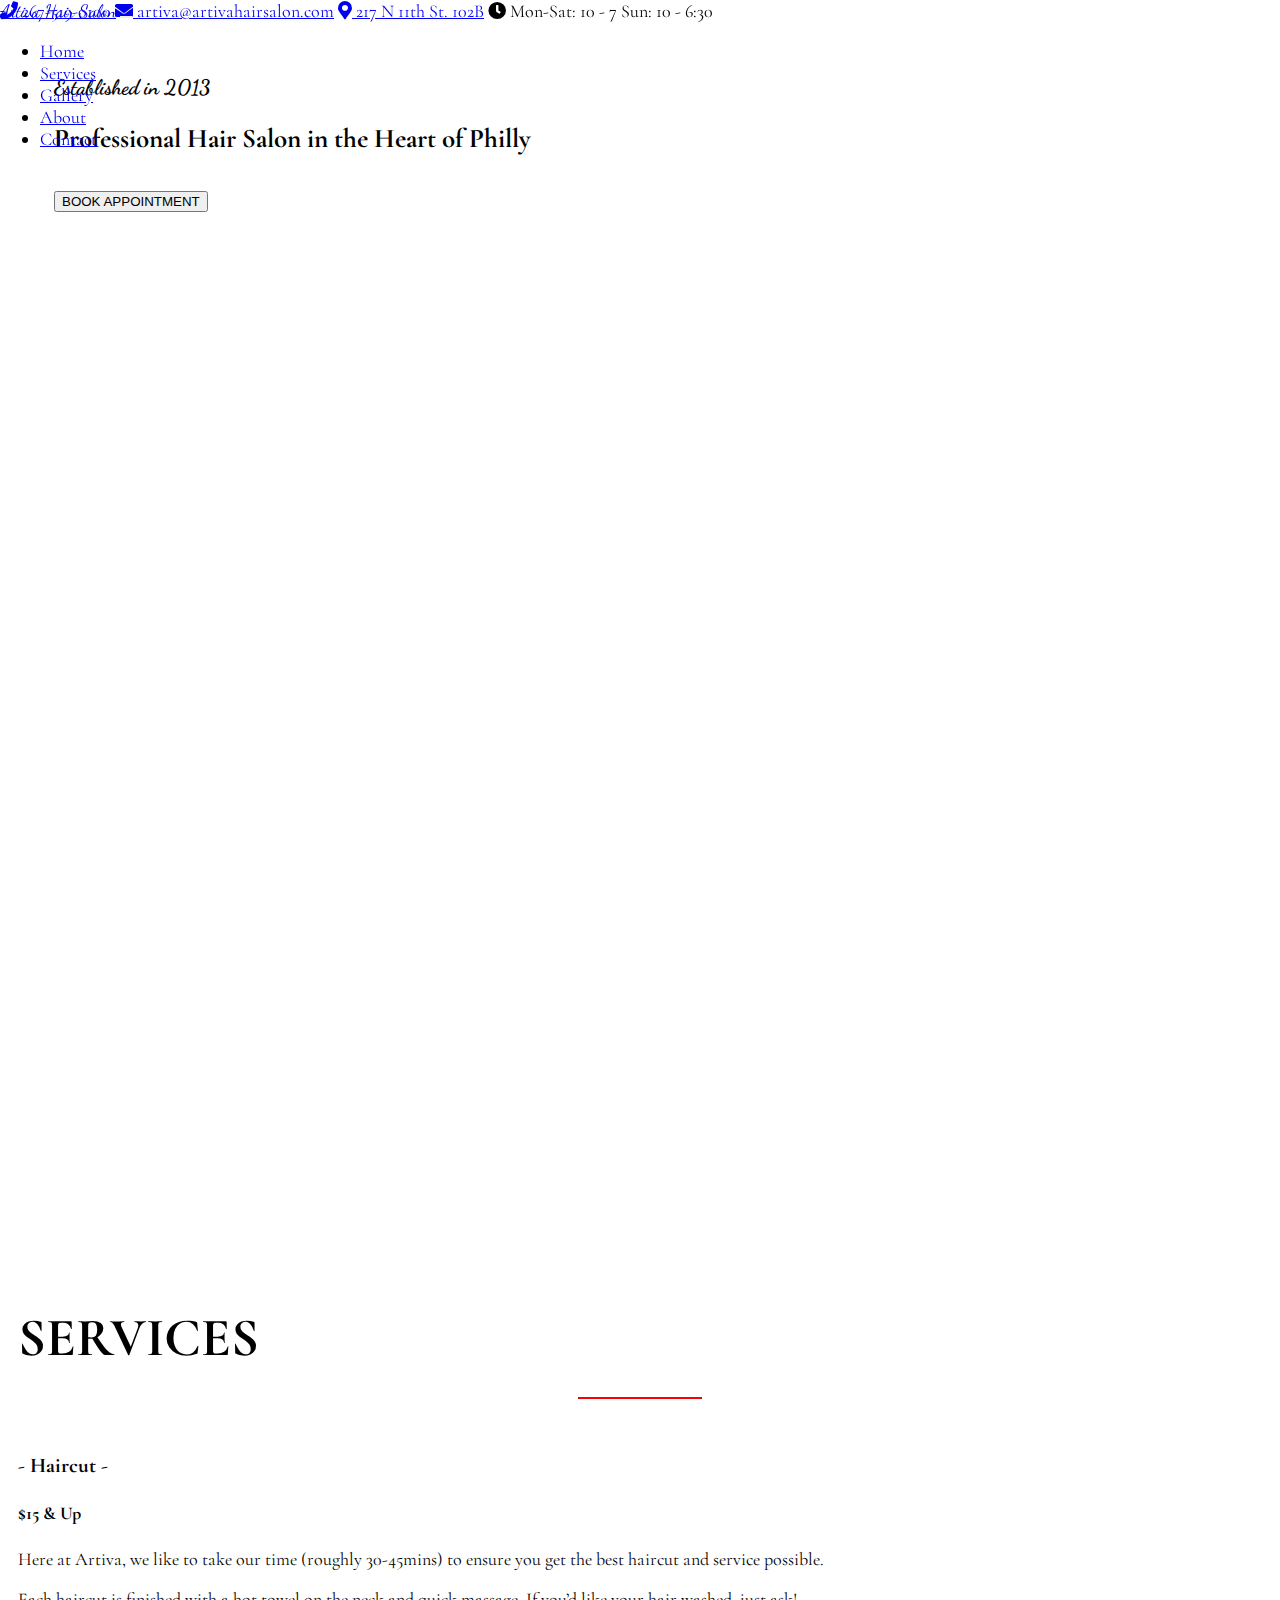
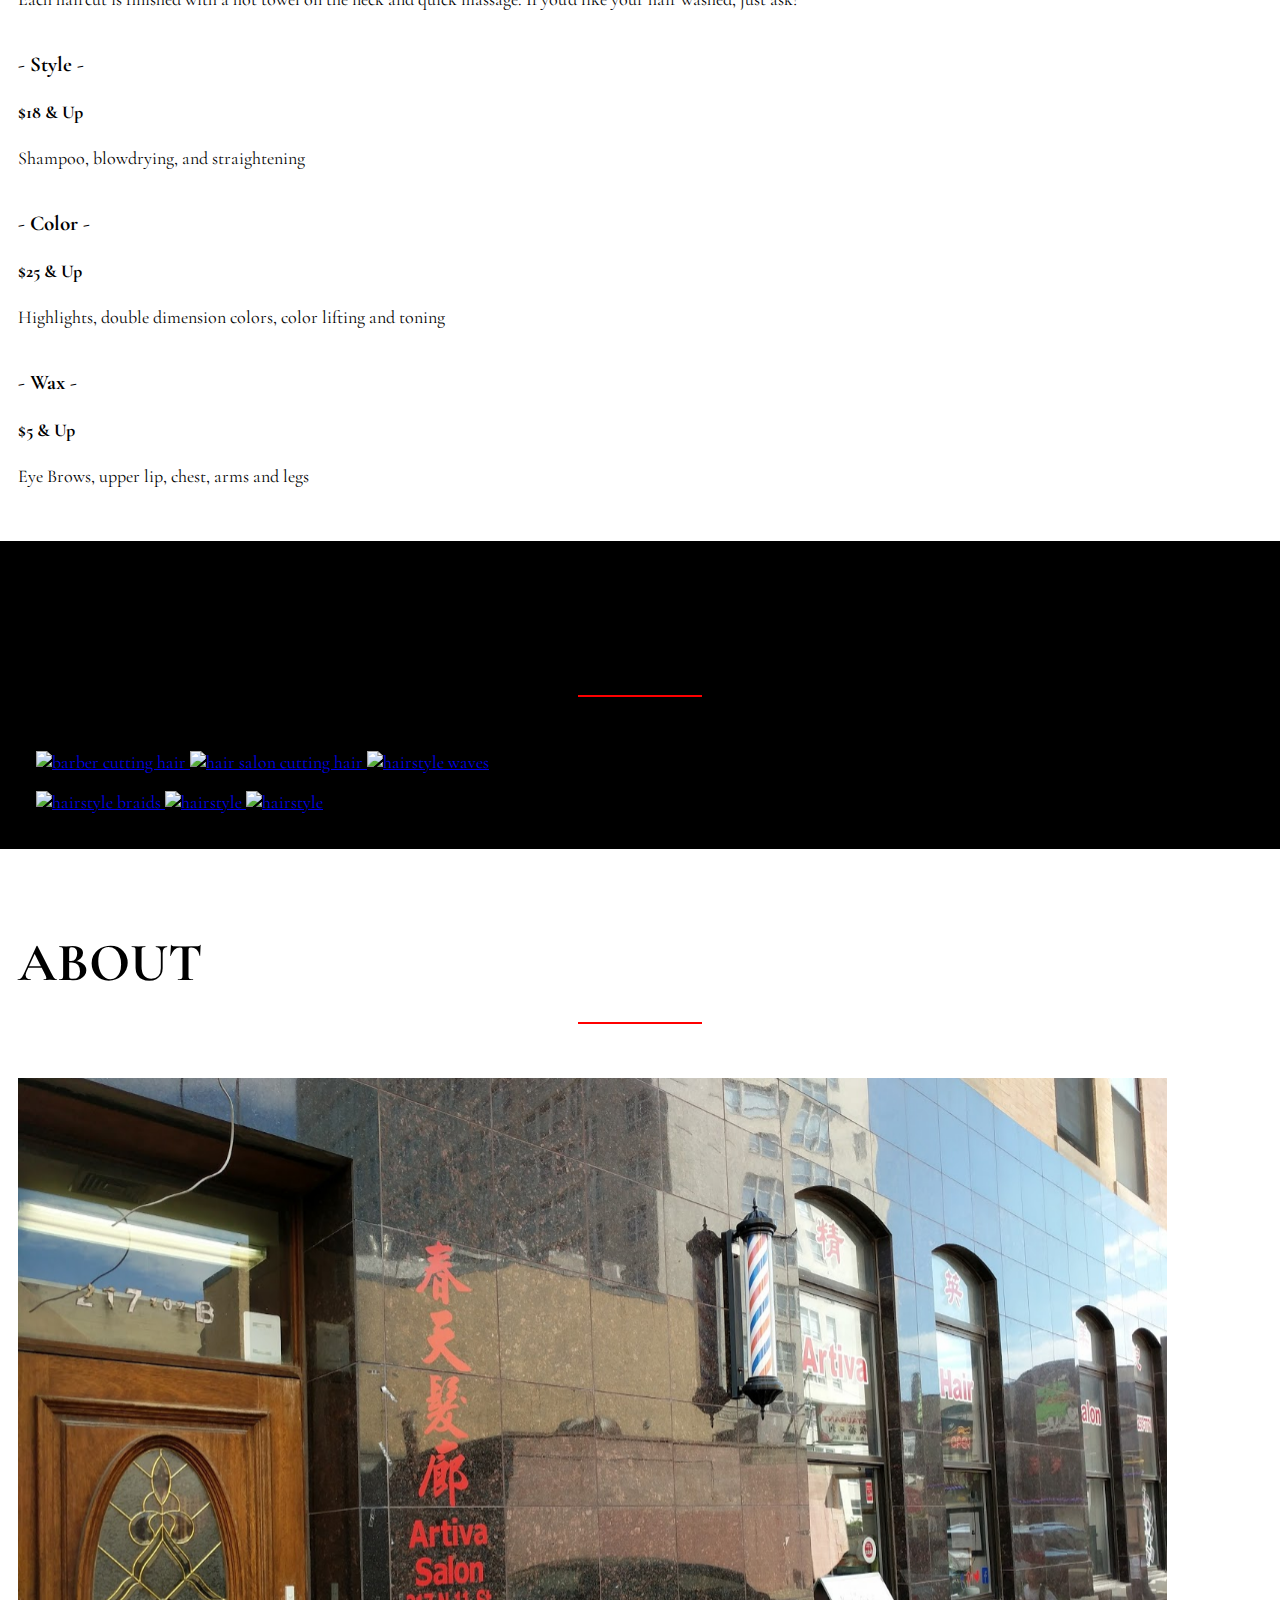
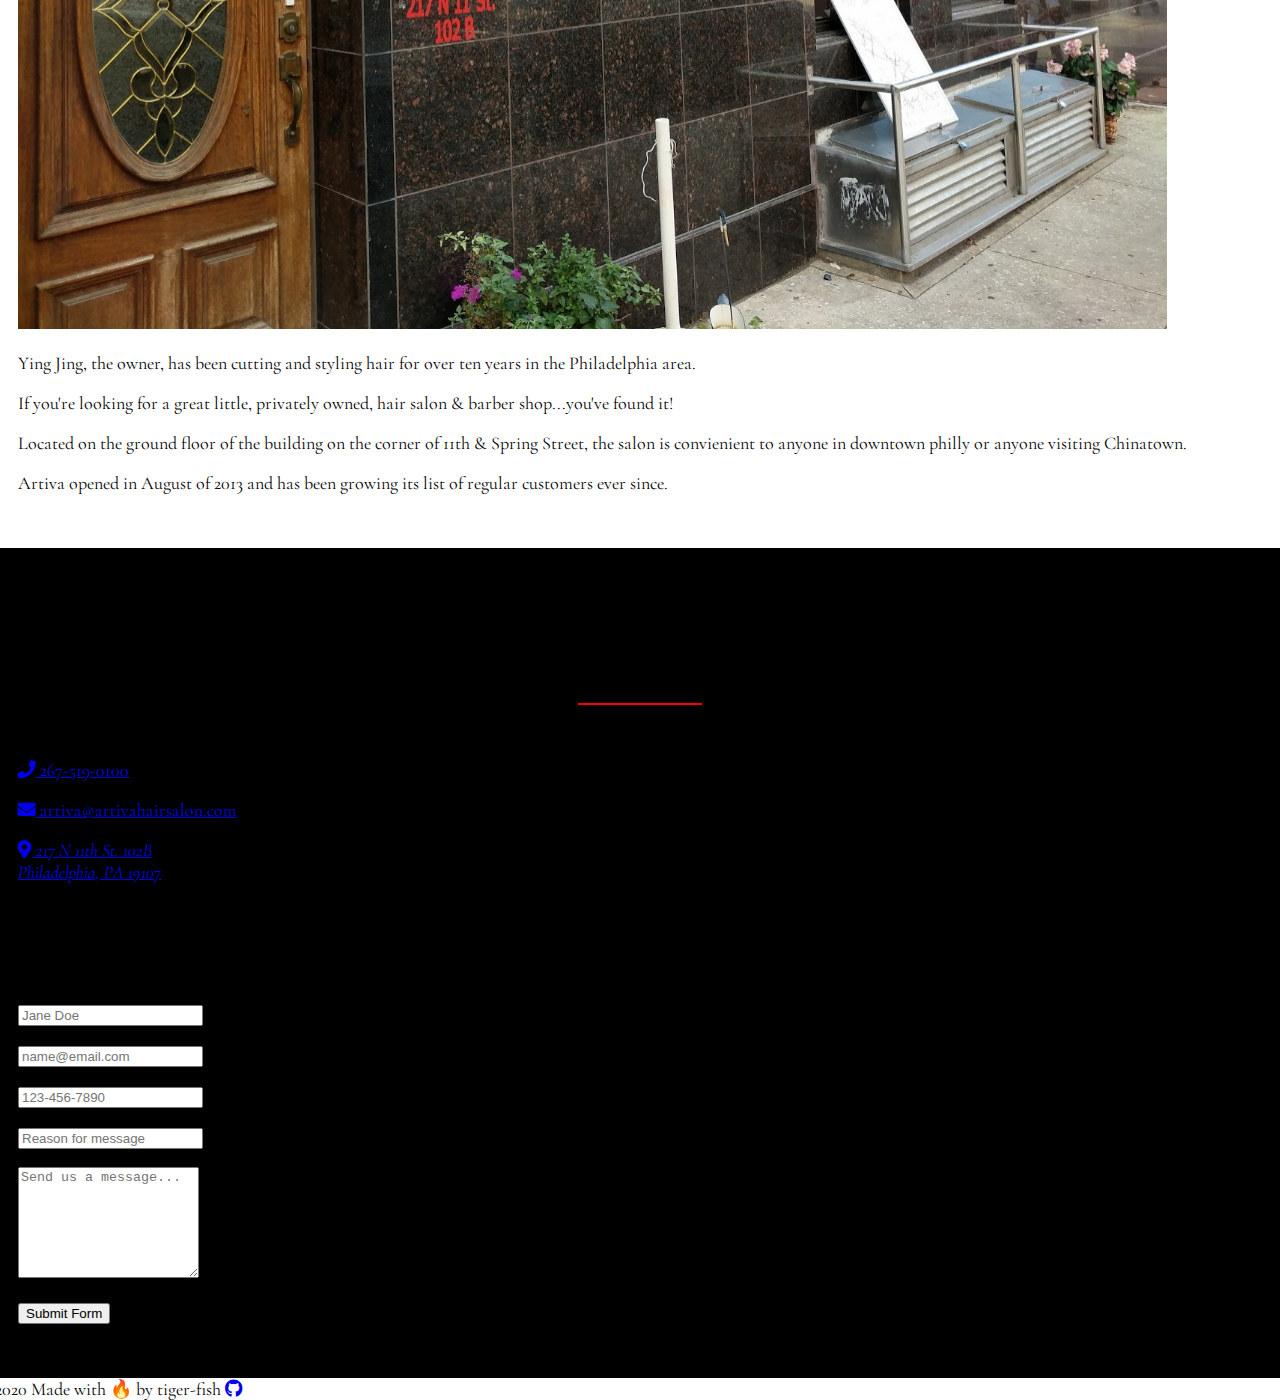
==== index.html @ 92d91a2a "hide nav info in mobile mode" ====
<!-- * Attributions: Icons from Font-Awesome and Framework from Bootstrap -->
<!DOCTYPE html>
<html lang="en">

<head>
  <meta charset="UTF-8">
  <meta name="viewport" content="width=device-width, initial-scale=1.0">
  <title>Artiva Hair Salon</title>
  <link rel="preconnect" href="https://fonts.gstatic.com">
  <link rel="stylesheet" href="css/bootstrap.min.css">
  <link rel="stylesheet" href="css/style.css">

  <link rel="stylesheet" href="https://cdnjs.cloudflare.com/ajax/libs/font-awesome/5.15.1/css/all.min.css" />

  <link rel="stylesheet" href="https://cdnjs.cloudflare.com/ajax/libs/ekko-lightbox/5.3.0/ekko-lightbox.css" />

  <link href="https://fonts.googleapis.com/css2?family=Dancing+Script:wght@700&display=swap" rel="stylesheet">

  <link href="https://fonts.googleapis.com/css2?family=Cormorant+Garamond:wght@500&display=swap" rel="stylesheet">
</head>


<body data-spy="scroll">
  <header class="sticky-top">
    <!-- header: email, phone, address -->
    <nav class="nav justify-content-center bg-danger" id="nav-info">
      <a class="nav-link text-white" href="tel:267-519-0100" target="_blank"><i class="fas fa-phone"></i>
        267-519-0100</a>
      <a class="nav-link text-white" href="mailto:artiva@artivahairsalon.com" target="_blank"><i
          class="fas fa-envelope"></i>
        artiva@artivahairsalon.com</a>
      <a class="nav-link text-white"
        href="https://www.google.com/maps/place/Artiva+Hair+Salon/@39.956091,-75.1592897,17z/data=!3m1!4b1!4m5!3m4!1s0x89c6c62afeccf079:0x582016cff3d1676b!8m2!3d39.956091!4d-75.157101"
        target="_blank"><i class="fas fa-map-marker-alt"></i>
        217 N 11th St. 102B</a>
      <span class="nav-link text-white"><i class="fas fa-clock"></i>
        Mon-Sat: 10 - 7 Sun: 10 - 6:30</span>
    </nav>
    <!-- navbar menu -->
    <nav class="navbar smart-scroll navbar-expand-lg navbar-dark bg-dark ">
      <a class="navbar-brand" href="index.html">Artiva Hair Salon</a>
      <button class="navbar-toggler" type="button" data-toggle="collapse" data-target="#navbarNav"
        aria-controls="navbarNav" aria-expanded="false" aria-label="Toggle navigation">
        <span class="navbar-toggler-icon"></span>
      </button>
      <div class="collapse navbar-collapse" id="navbarNav">
        <ul class="navbar-nav">
          <li class="nav-item">
            <a class="nav-link" href="#hero">Home</a>
          </li>
          <li class="nav-item">
            <a class="nav-link" href="#services">Services</a>
          </li>
          <li class="nav-item">
            <a class="nav-link" href="#gallery">Gallery</a>
          </li>
          <li class="nav-item">
            <a class="nav-link" href="#about">About</a>
          </li>
          <li class="nav-item">
            <a class="nav-link" href="#contact">Contact</a>
          </li>
        </ul>
      </div>
    </nav>
  </header>
  <main>
    <section class="hero jumbotron jumbotron-fluid bg-white" id="hero">
      <div class="container text-center">
        <h3 class="text-danger">
          Established in 2013
        </h3>
        <h2 class="display-4">
          Professional Hair Salon in the Heart of Philly
        </h2>
        <a href="#contact"><button type="button" class="btn btn-danger btn-lg">BOOK APPOINTMENT</button></a>
      </div>
    </section>

    <section class="bg-section" id="services">
      <div class="container-fluid text-center">
        <h2 class="container">
          <strong>Services</strong>
        </h2>
      </div>
      <div class="container-fluid text-center">
        <h3 class="container">
          - Haircut -
        </h3>
        <h4 class="text-danger">$15 & Up</h4>
        <p>Here at Artiva, we like to take our time (roughly 30-45mins) to ensure you get the best haircut and service
          possible.<p>

            <p>Each haircut is finished with a hot towel on the neck and quick massage. If you’d like your hair washed,
              just ask!</p>
            <h3 class="container">
              - Style -
            </h3>
            <h4 class="text-danger">$18 & Up</h4>
            <p>Shampoo, blowdrying, and straightening</p>
            <h3 class="container">
              - Color -
            </h3>
            <h4 class="text-danger">$25 & Up</h4>
            <p>Highlights, double dimension colors, color lifting and toning</p>
            <h3 class="container">
              - Wax -
            </h3>
            <h4 class="text-danger">$5 & Up</h4>
            <p>Eye Brows, upper lip, chest, arms and legs</p>

      </div>

    </section>

    <section class="bg-section text-white" id="gallery">
      <div class="container-fluid text-center">
        <h2 class="container">
          <strong>Gallery</strong>
        </h2>
      </div>
      <div class="container">
        <div class="row">
          <a href="img/hair-1.jpg" data-toggle="lightbox" data-gallery="gallery" class="col-md-4">
            <img src="img/hair-1.jpg" class="img-fluid rounded" alt="barber cutting hair">
          </a>
          <a href="img/hair-2.jpg" data-toggle="lightbox" data-gallery="gallery" class="col-md-4">
            <img src="img/hair-2.jpg" class="img-fluid rounded" alt="hair salon cutting hair">
          </a>
          <a href="img/hair-3.jpg" data-toggle="lightbox" data-gallery="gallery" class="col-md-4">
            <img src="img/hair-3.jpg" class="img-fluid rounded" alt="hairstyle waves">
          </a>
        </div>
        <div class="row">
          <a href="img/hair-4.jpg" data-toggle="lightbox" data-gallery="gallery" class="col-md-4">
            <img src="img/hair-4.jpg" class="img-fluid rounded" alt="hairstyle braids">
          </a>
          <a href="img/hair-5.jpg" data-toggle="lightbox" data-gallery="gallery" class="col-md-4">
            <img src="img/hair-5.jpg" class="img-fluid rounded" alt="hairstyle">
          </a>
          <a href="img/hair-6.jpg" data-toggle="lightbox" data-gallery="gallery" class="col-md-4">
            <img src="img/hair-6.jpg" class="img-fluid rounded" alt="hairstyle">
          </a>
        </div>
      </div>
    </section>

    <section class="bg-section" id="about">
      <div class="container-fluid text-center">
        <h2 class="container">
          <strong>About</strong>
        </h2>
      </div>
      <div class="container">
        <div class="row">
          <div class="col-md-6">
            <img src="img/artiva-outside.png" class="img-fluid rounded" alt="Artiva exterior">
          </div>
          <div class="col-md-6">
            <p>Ying Jing, the owner, has been cutting and styling hair for over ten years in the Philadelphia area.</p>
            <p>If you're looking for a great little, privately owned, hair salon & barber shop...you've found it!</p>

            <p> Located on the ground floor of the building on the corner of 11th & Spring Street, the salon is
              convienient
              to
              anyone in downtown philly or anyone visiting Chinatown.</p>
            <p>Artiva opened in August of 2013 and has been
              growing
              its list of regular customers ever since.</p>
          </div>
        </div>
      </div>
    </section>

    <section class="bg-section text-white" id="contact">
      <div class="container-fluid text-center">
        <h2 class="container">
          <strong>Contact</strong>
        </h2>
      </div>
      <div class="container">
        <div class="row">
          <div class="col-md-6 text-center">
            <p><a class="text-white" href="tel:267-519-0100" target="_blank"><i class="fas fa-phone"></i>
                267-519-0100</a></p>
            <p><a class="text-white" href="mailto:artiva@artivahairsalon.com" target="_blank"><i
                  class="fas fa-envelope"></i>
                artiva@artivahairsalon.com</a></p>
            <address><a class="text-white"
                href="https://www.google.com/maps/place/Artiva+Hair+Salon/@39.956091,-75.1592897,17z/data=!3m1!4b1!4m5!3m4!1s0x89c6c62afeccf079:0x582016cff3d1676b!8m2!3d39.956091!4d-75.157101"
                target="_blank"><i class="fas fa-map-marker-alt"></i>
                217 N 11th St. 102B <br>
                Philadelphia, PA 19107
              </a>
            </address>
            <p class="text-white"><i class="fas fa-clock"></i>
              Monday - Saturday: 10 - 7 <br>
              Sunday: 10 - 6:30</p>
            <p>Walk-ins are welcomed, or you can also call for appointment</p>
          </div>
          <div class="col-md-6">
            <div class="form-area">
              <form role="form">
                <div class="form-group">
                  <input class="form-control" id="name" type="text" name="name" placeholder="Jane Doe" required="" />
                </div>
                <div class="form-group">
                  <input class="form-control" id="email" type="text" name="email" placeholder="name@email.com"
                    required="" />
                </div>
                <div class="form-group">
                  <input class="form-control" id="mobile" type="text" name="mobile" placeholder="123-456-7890"
                    required="" />
                </div>
                <div class="form-group">
                  <input class="form-control" id="subject" type="text" name="subject" placeholder="Reason for message"
                    required="" />
                </div>
                <div class="form-group">
                  <textarea class="form-control" id="message" type="textarea" placeholder="Send us a message..."
                    rows="7"></textarea>
                </div>
                <button class="btn btn-danger col-12" id="submit" type="button" name="submit">Submit Form</button>
              </form>
            </div>
          </div>

        </div>
      </div>
      </div>
    </section>
  </main>
  <footer class="bg-danger text-white text-center">
    <p>@2020 Made with 🔥 by tiger-fish <a href="https://github.com/tiger-fish" target="_blank" class="text-white"><i
          class="fab fa-github"></i></a></a>
    </p>
  </footer>

  <!-- script -->
  <script src="js/jquery.min.js"></script>
  <script src="js/bootstrap.bundle.min.js"></script>
  <script src="https://cdnjs.cloudflare.com/ajax/libs/ekko-lightbox/5.3.0/ekko-lightbox.js"></script>
  <script src="js/gallery.js"></script>
  <script src="js/main.js"></script>
</body>

</html>
---- css/style.css ----
html {
  scroll-behavior: smooth;
}

body {
  padding: 0;
  margin: 0;
  font-family: 'Cormorant Garamond',
    serif;
  font-size: 18px;
}

div {
  margin-bottom: 1em;
}

/* navigation */
#nav-info {
  visibility: hidden;
  position: absolute;
}

.navbar-collapse {
  justify-content: flex-end;
}

.navbar-brand {
  font-family: 'Dancing Script',
    cursive;
  ;
}

.navbar-toggler {
  border: 0;
  outline: 0;
}

.smart-scroll {
  position: fixed;
  top: 0;
  right: 0;
  left: 0;
  z-index: 100;
}

.scrolled-down {
  transform: translateY(-100%);
  transition: all 0.3s ease-in-out;
}

.scrolled-up {
  transform: translateY(0%);
  transition: all 0.3s ease-in-out;
}

/* hero */
.hero {
  background-image: url("../img/artiva-hero.png");
  background-position: center;
  background-repeat: no-repeat;
  background-size: cover;
  max-height: 100vh;
  margin-bottom: -2em;
}

.hero h3 {
  font-family: 'Dancing Script',
    cursive;
  ;
}

.hero a button {
  margin-top: 1em;
}

.hero h3 {
  font-family: 'Dancing Script',
    cursive;
  ;
}

.hero a button {
  margin-top: 1em;
}

.hero div {
  padding: 3em;
}

/* sections */
.bg-section {
  padding: 1em;
  margin: 1em 0em;
}

.bg-section h2 {
  font-size: 3em;
  text-transform: uppercase;
}

.bg-section h2:after {
  content: "";
  display: block;
  margin: 0 auto;
  width: 10%;
  padding-top: .5em;
  margin-bottom: 1em;
  border-bottom: 2px solid red;
}

/* services */
#services h3 {
  margin-top: 2em;
}

/* gallery */
#gallery {
  background-color: #000000;
}

#gallery .row {
  margin: 1em;
}

#gallery a {
  margin: .5em 0em;
}

/* contact */
#contact {
  background-color: #000000;
  padding-bottom: 2em;
}

/* footer */
footer {
  margin: -1em;
}

@media (min-width: 800px) {
  #nav-info {
    position: fixed;
    top: 0;
    right: 0;
    left: 0;
    visibility: visible;
  }

  .hero {
    min-height: 140vh;
  }

  .nav-item:hover {
    transform: translateY(-2px);
    transition: all 0.3s ease-in-out;
    color: #ffffff;
  }

  #gallery a {
    margin: 0em;
  }
}
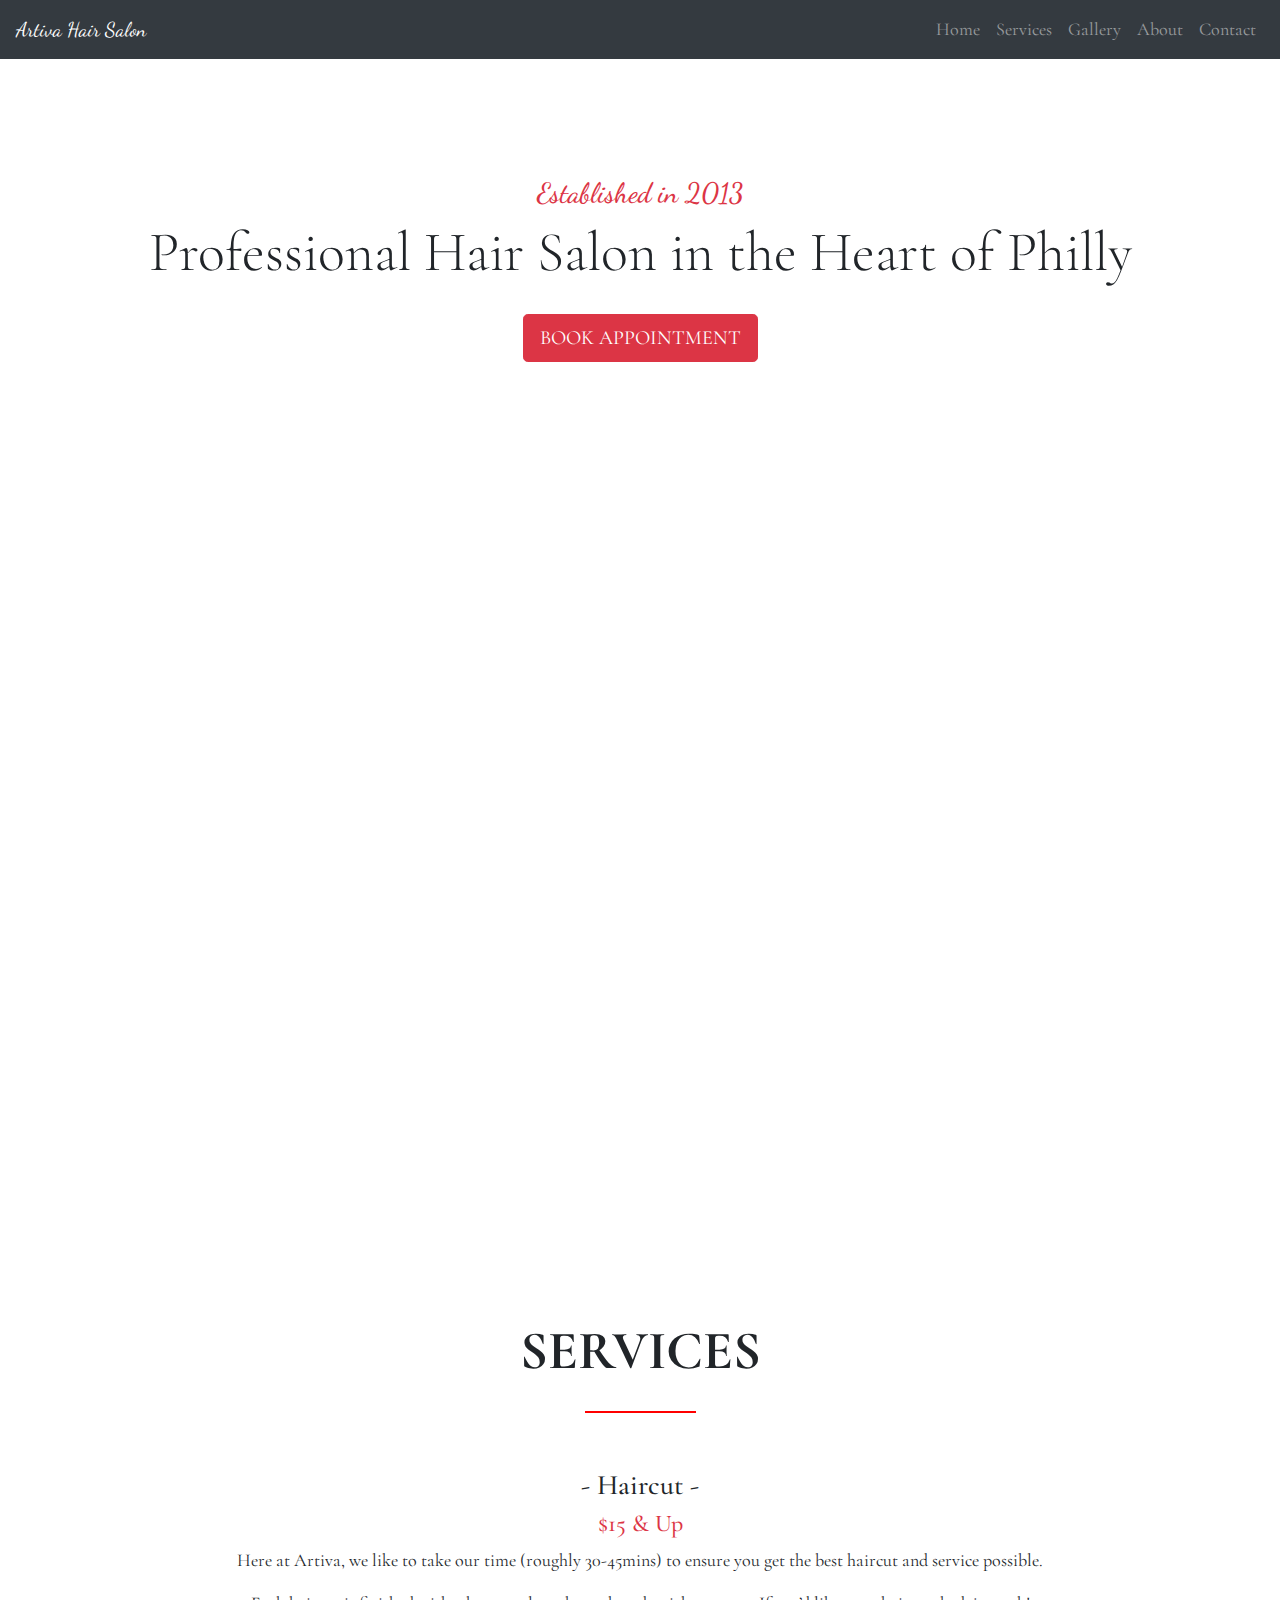
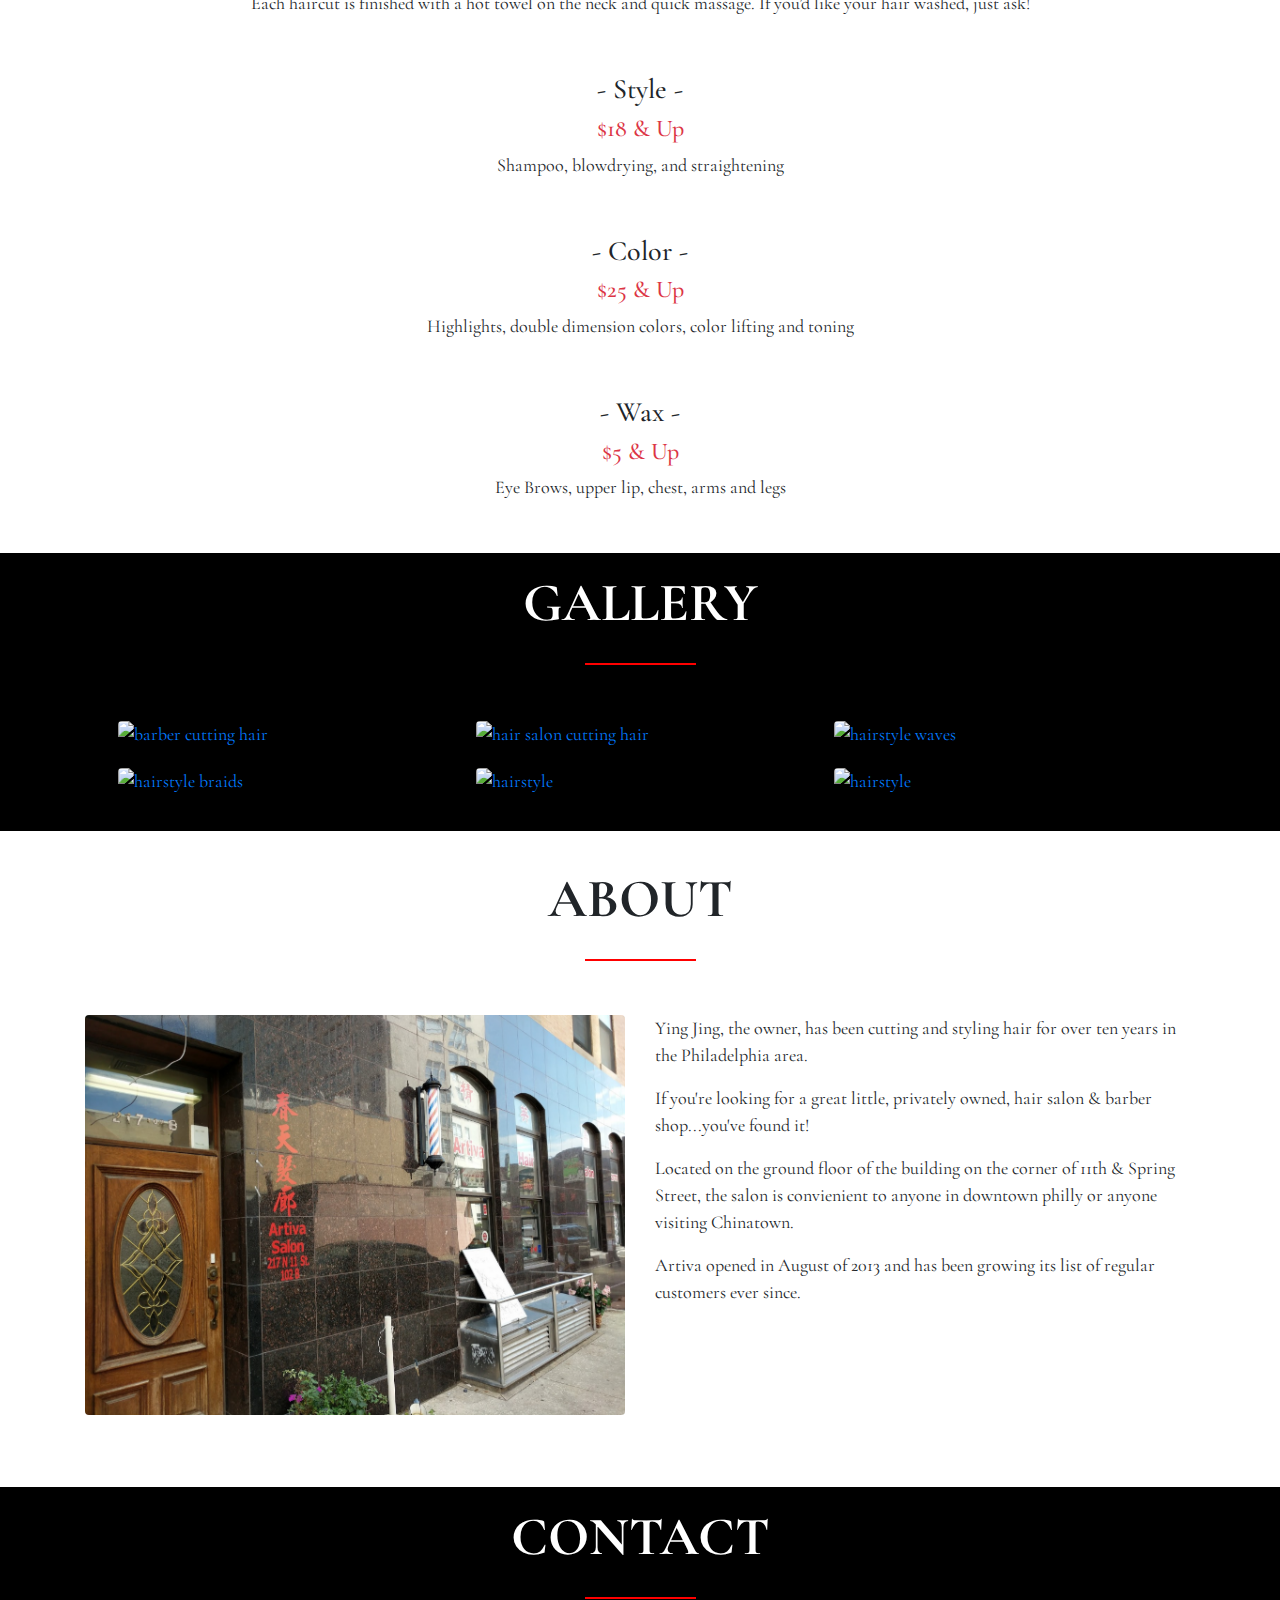
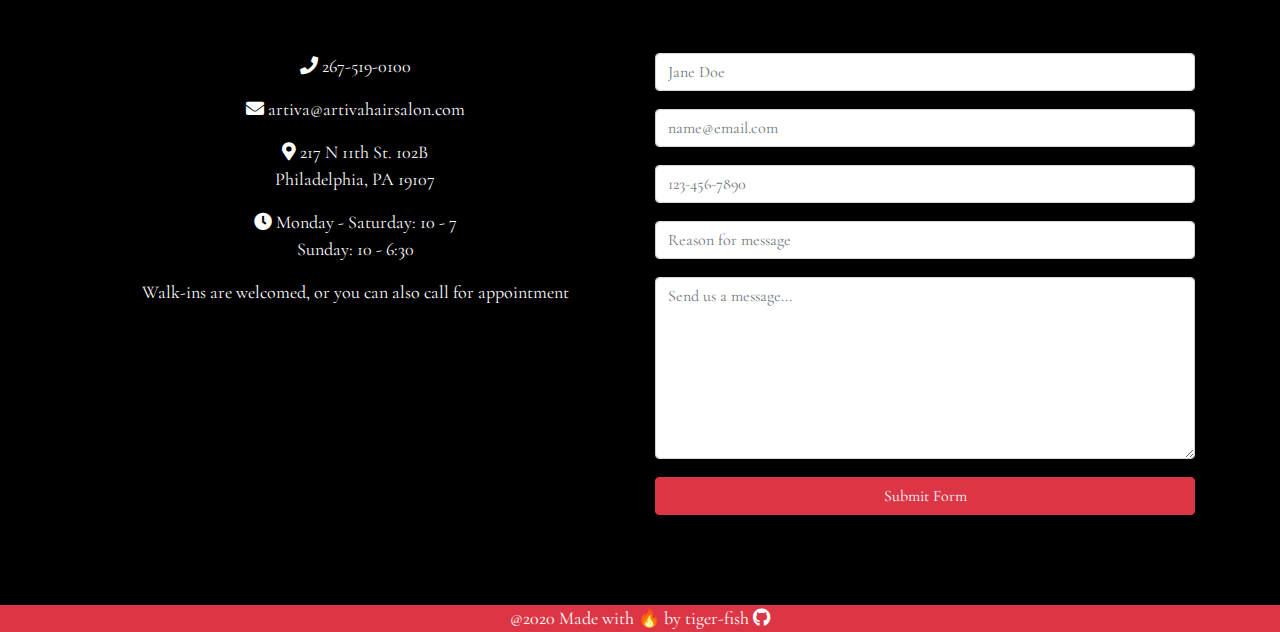
==== commit 1dae9858: "used cdn for bootstrap and jquery" ====
--- a/index.html
+++ b/index.html
@@ -7,7 +7,8 @@
   <meta name="viewport" content="width=device-width, initial-scale=1.0">
   <title>Artiva Hair Salon</title>
   <link rel="preconnect" href="https://fonts.gstatic.com">
-  <link rel="stylesheet" href="css/bootstrap.min.css">
+  <!-- <link rel="stylesheet" href="css/bootstrap.min.css"> -->
+  <link rel="stylesheet" href="https://cdnjs.cloudflare.com/ajax/libs/twitter-bootstrap/4.5.3/css/bootstrap.min.css" />
   <link rel="stylesheet" href="css/style.css">
 
   <link rel="stylesheet" href="https://cdnjs.cloudflare.com/ajax/libs/font-awesome/5.15.1/css/all.min.css" />
@@ -237,8 +238,10 @@
   </footer>
 
   <!-- script -->
-  <script src="js/jquery.min.js"></script>
-  <script src="js/bootstrap.bundle.min.js"></script>
+  <!-- <script src="js/jquery.min.js"></script> -->
+  <!-- <script src="js/bootstrap.bundle.min.js"></script> -->
+  <script src="https://cdnjs.cloudflare.com/ajax/libs/jquery/3.5.1/jquery.min.js"></script>
+  <script src="https://cdnjs.cloudflare.com/ajax/libs/twitter-bootstrap/4.5.3/js/bootstrap.bundle.min.js"></script>
   <script src="https://cdnjs.cloudflare.com/ajax/libs/ekko-lightbox/5.3.0/ekko-lightbox.js"></script>
   <script src="js/gallery.js"></script>
   <script src="js/main.js"></script>
--- a/css/style.css
+++ b/css/style.css
@@ -10,7 +10,8 @@
   font-size: 18px;
 }
 
-div {
+#about div,
+#contact div {
   margin-bottom: 1em;
 }
 
@@ -137,7 +138,7 @@
   margin: -1em;
 }
 
-@media (min-width: 800px) {
+@media (min-width: 900px) {
   #nav-info {
     position: fixed;
     top: 0;
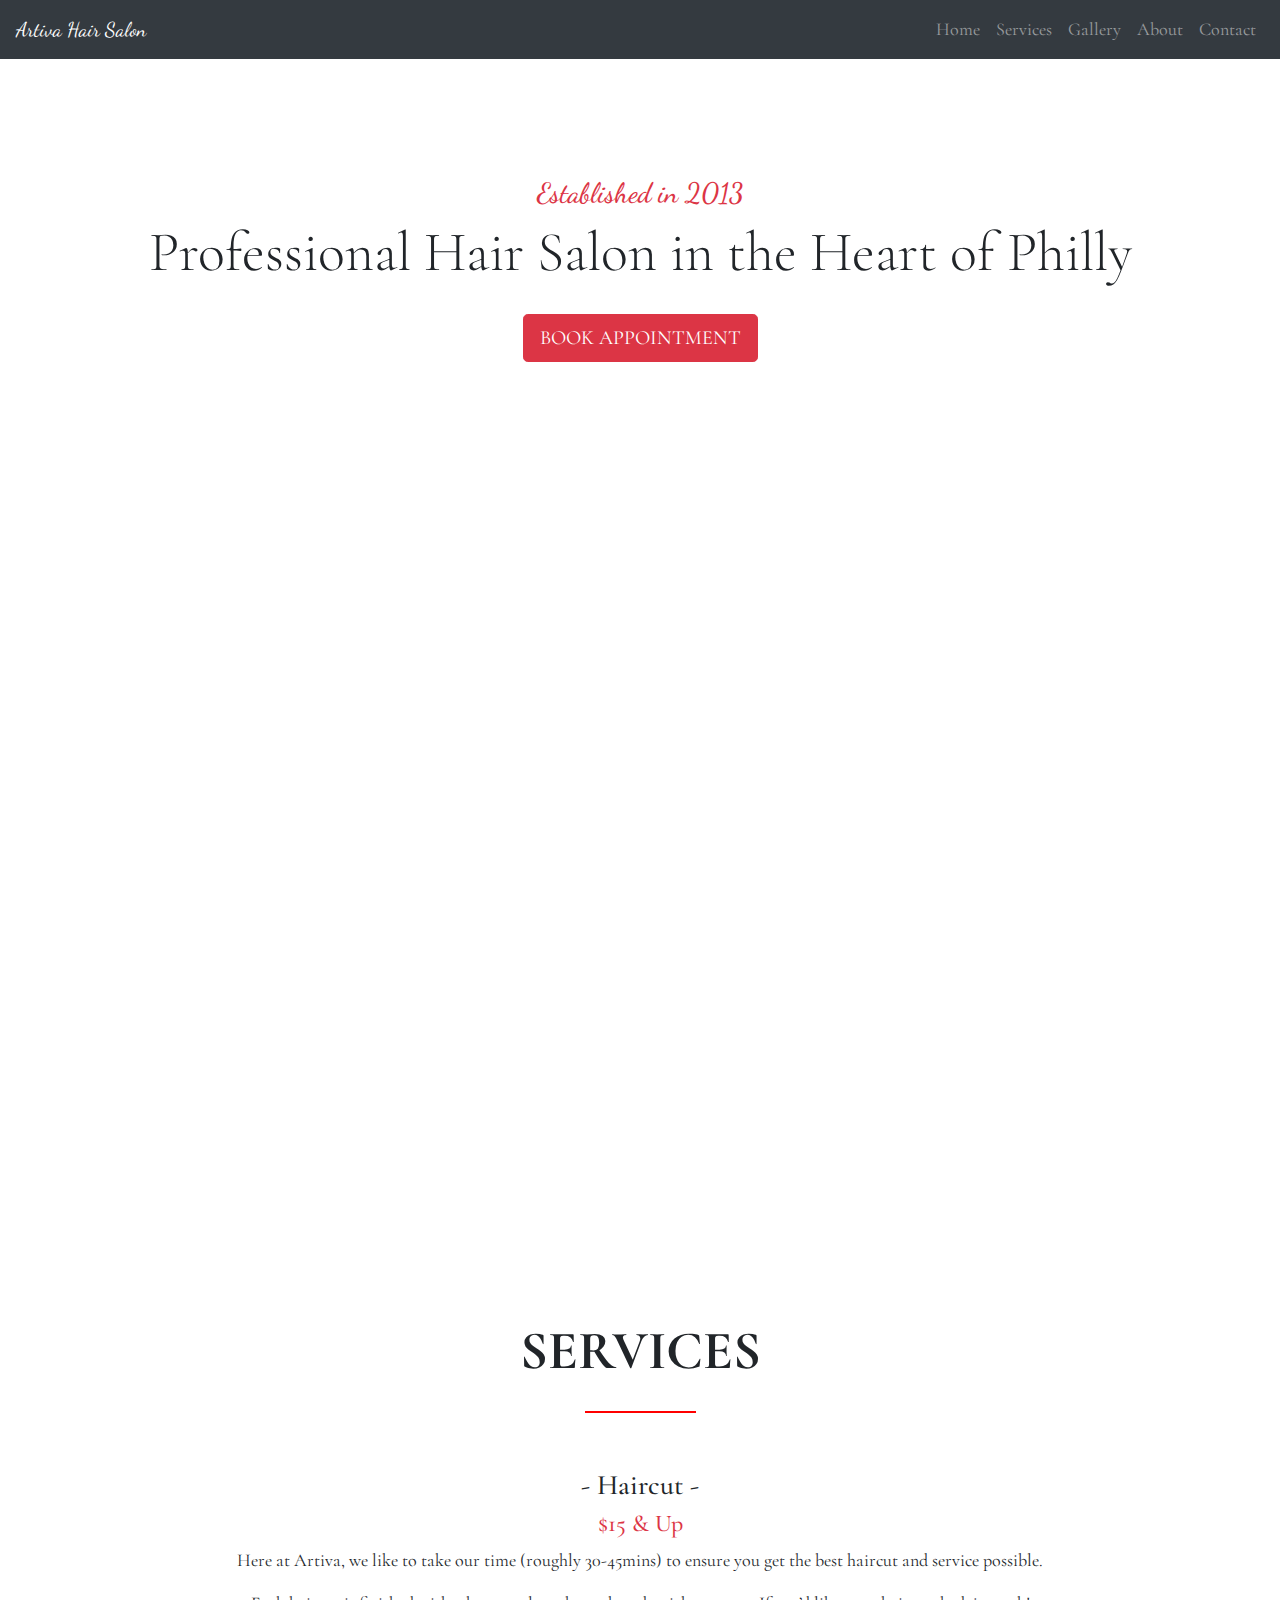
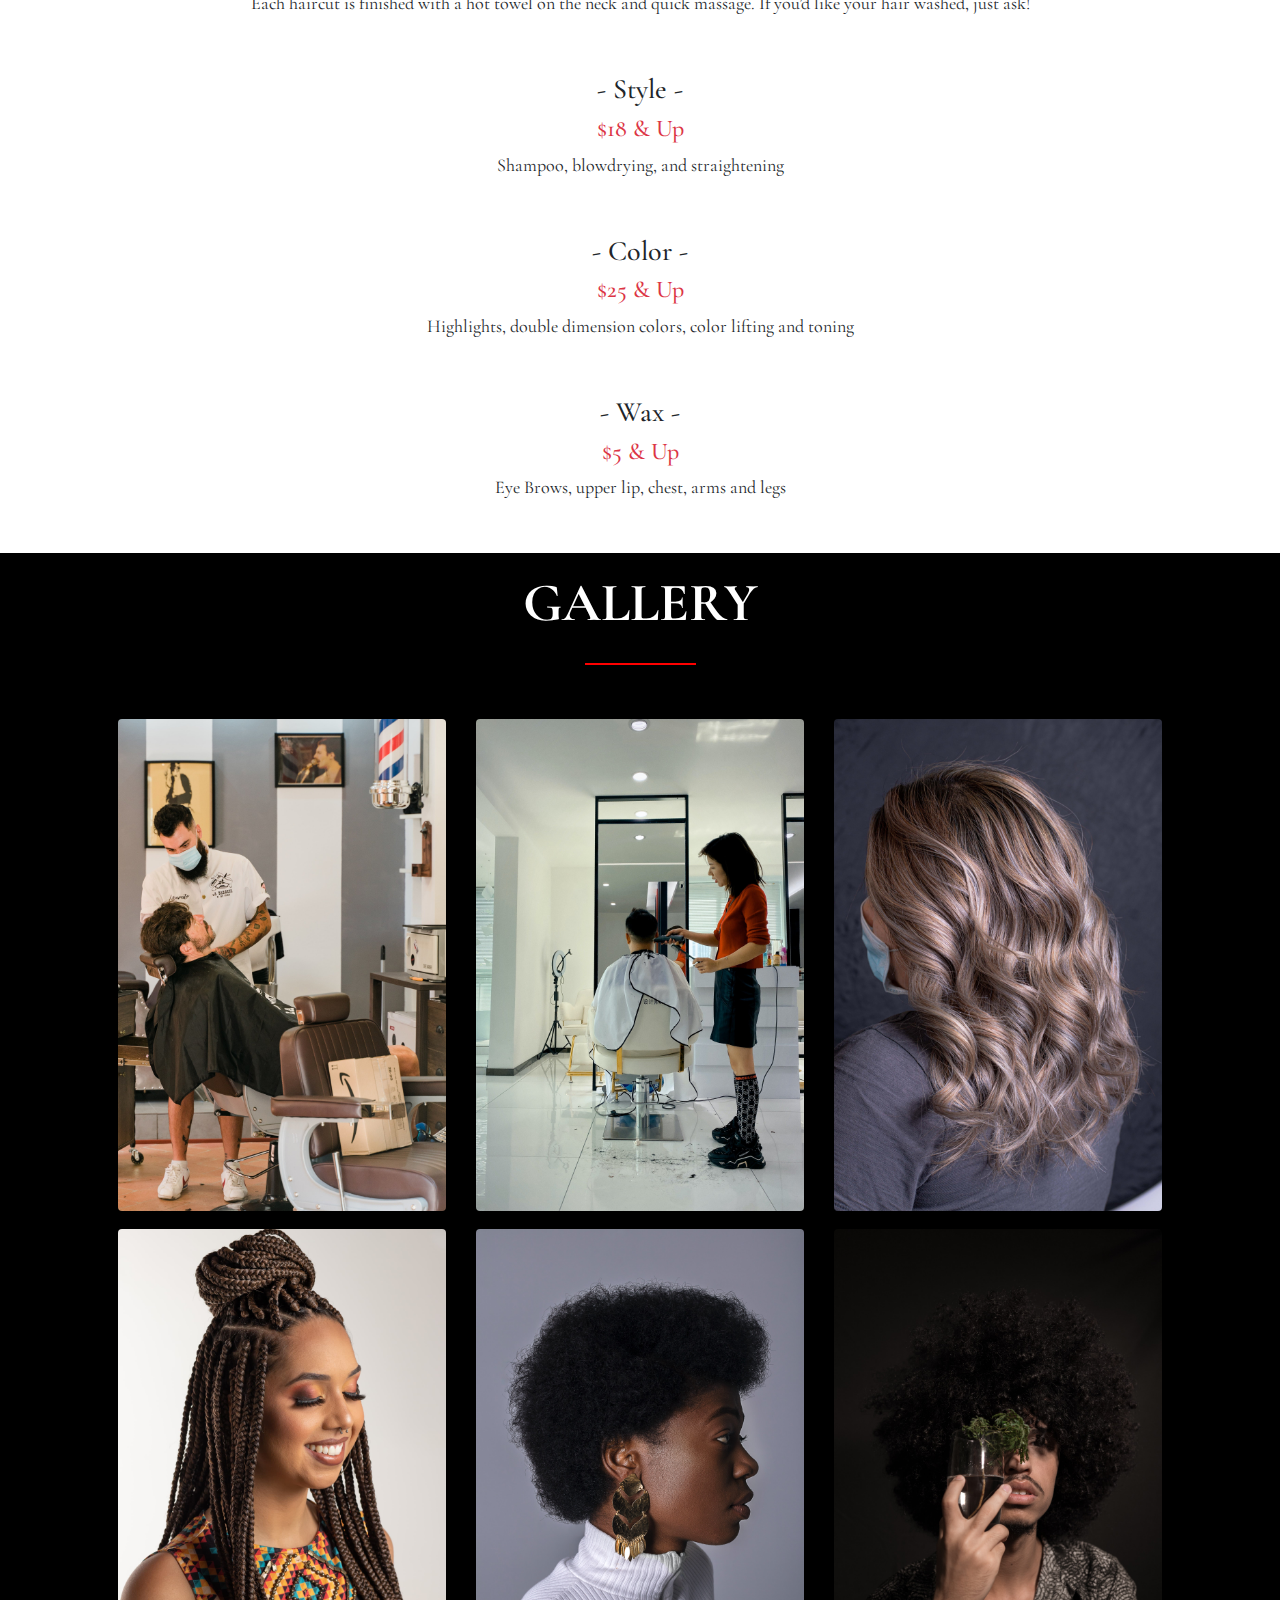
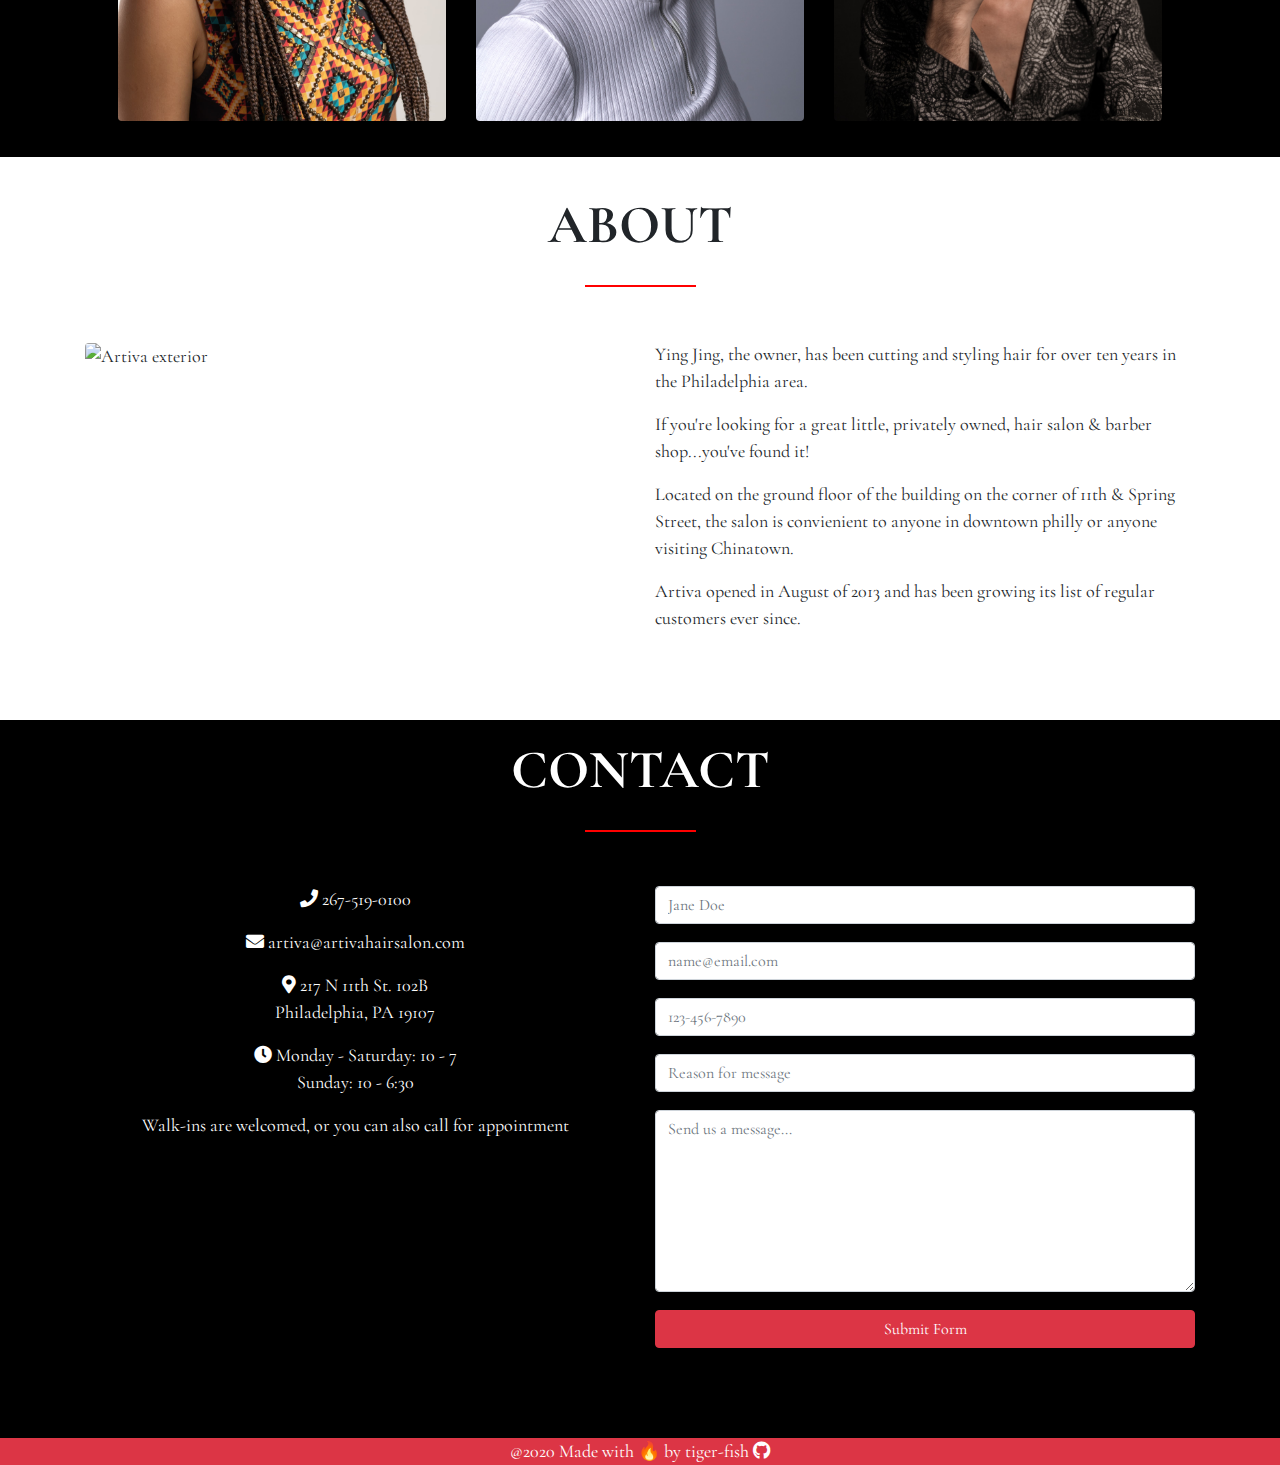
==== commit 7ce7c919: "Merge pull request #17 from tiger-fish/testing" ====
--- a/index.html
+++ b/index.html
@@ -6,6 +6,7 @@
   <meta charset="UTF-8">
   <meta name="viewport" content="width=device-width, initial-scale=1.0">
   <title>Artiva Hair Salon</title>
+  <meta name="description" content="Redesign of Artiva Hair Salon">
   <link rel="preconnect" href="https://fonts.gstatic.com">
   <!-- <link rel="stylesheet" href="css/bootstrap.min.css"> -->
   <link rel="stylesheet" href="https://cdnjs.cloudflare.com/ajax/libs/twitter-bootstrap/4.5.3/css/bootstrap.min.css" />
@@ -25,7 +26,7 @@
   <header class="sticky-top">
     <!-- header: email, phone, address -->
     <nav class="nav justify-content-center bg-danger" id="nav-info">
-      <a class="nav-link text-white" href="tel:267-519-0100" target="_blank"><i class="fas fa-phone"></i>
+      <a class="nav-link text-white" href="tel:267-519-0100" target="_blank" rel="noopener"><i class="fas fa-phone"></i>
         267-519-0100</a>
       <a class="nav-link text-white" href="mailto:artiva@artivahairsalon.com" target="_blank"><i
           class="fas fa-envelope"></i>
@@ -155,7 +156,7 @@
       <div class="container">
         <div class="row">
           <div class="col-md-6">
-            <img src="img/artiva-outside.png" class="img-fluid rounded" alt="Artiva exterior">
+            <img src="img/artiva-outside.jpg" class="img-fluid rounded" alt="Artiva exterior">
           </div>
           <div class="col-md-6">
             <p>Ying Jing, the owner, has been cutting and styling hair for over ten years in the Philadelphia area.</p>
@@ -189,7 +190,7 @@
                 artiva@artivahairsalon.com</a></p>
             <address><a class="text-white"
                 href="https://www.google.com/maps/place/Artiva+Hair+Salon/@39.956091,-75.1592897,17z/data=!3m1!4b1!4m5!3m4!1s0x89c6c62afeccf079:0x582016cff3d1676b!8m2!3d39.956091!4d-75.157101"
-                target="_blank"><i class="fas fa-map-marker-alt"></i>
+                target="_blank" rel="noopener"><i class="fas fa-map-marker-alt"></i>
                 217 N 11th St. 102B <br>
                 Philadelphia, PA 19107
               </a>
@@ -232,8 +233,8 @@
     </section>
   </main>
   <footer class="bg-danger text-white text-center">
-    <p>@2020 Made with 🔥 by tiger-fish <a href="https://github.com/tiger-fish" target="_blank" class="text-white"><i
-          class="fab fa-github"></i></a></a>
+    <p>@2020 Made with 🔥 by<a href="https://github.com/tiger-fish" target="_blank" rel="noopener" class="text-white">
+        tiger-fish <i class="fab fa-github"></i></a></a>
     </p>
   </footer>
 
@@ -247,4 +248,4 @@
   <script src="js/main.js"></script>
 </body>
 
-</html>+</html>
--- a/css/style.css
+++ b/css/style.css
@@ -8,6 +8,8 @@
   font-family: 'Cormorant Garamond',
     serif;
   font-size: 18px;
+  width: 100vw;
+  overflow-x: hidden;
 }
 
 #about div,
@@ -160,4 +162,4 @@
   #gallery a {
     margin: 0em;
   }
-}+}
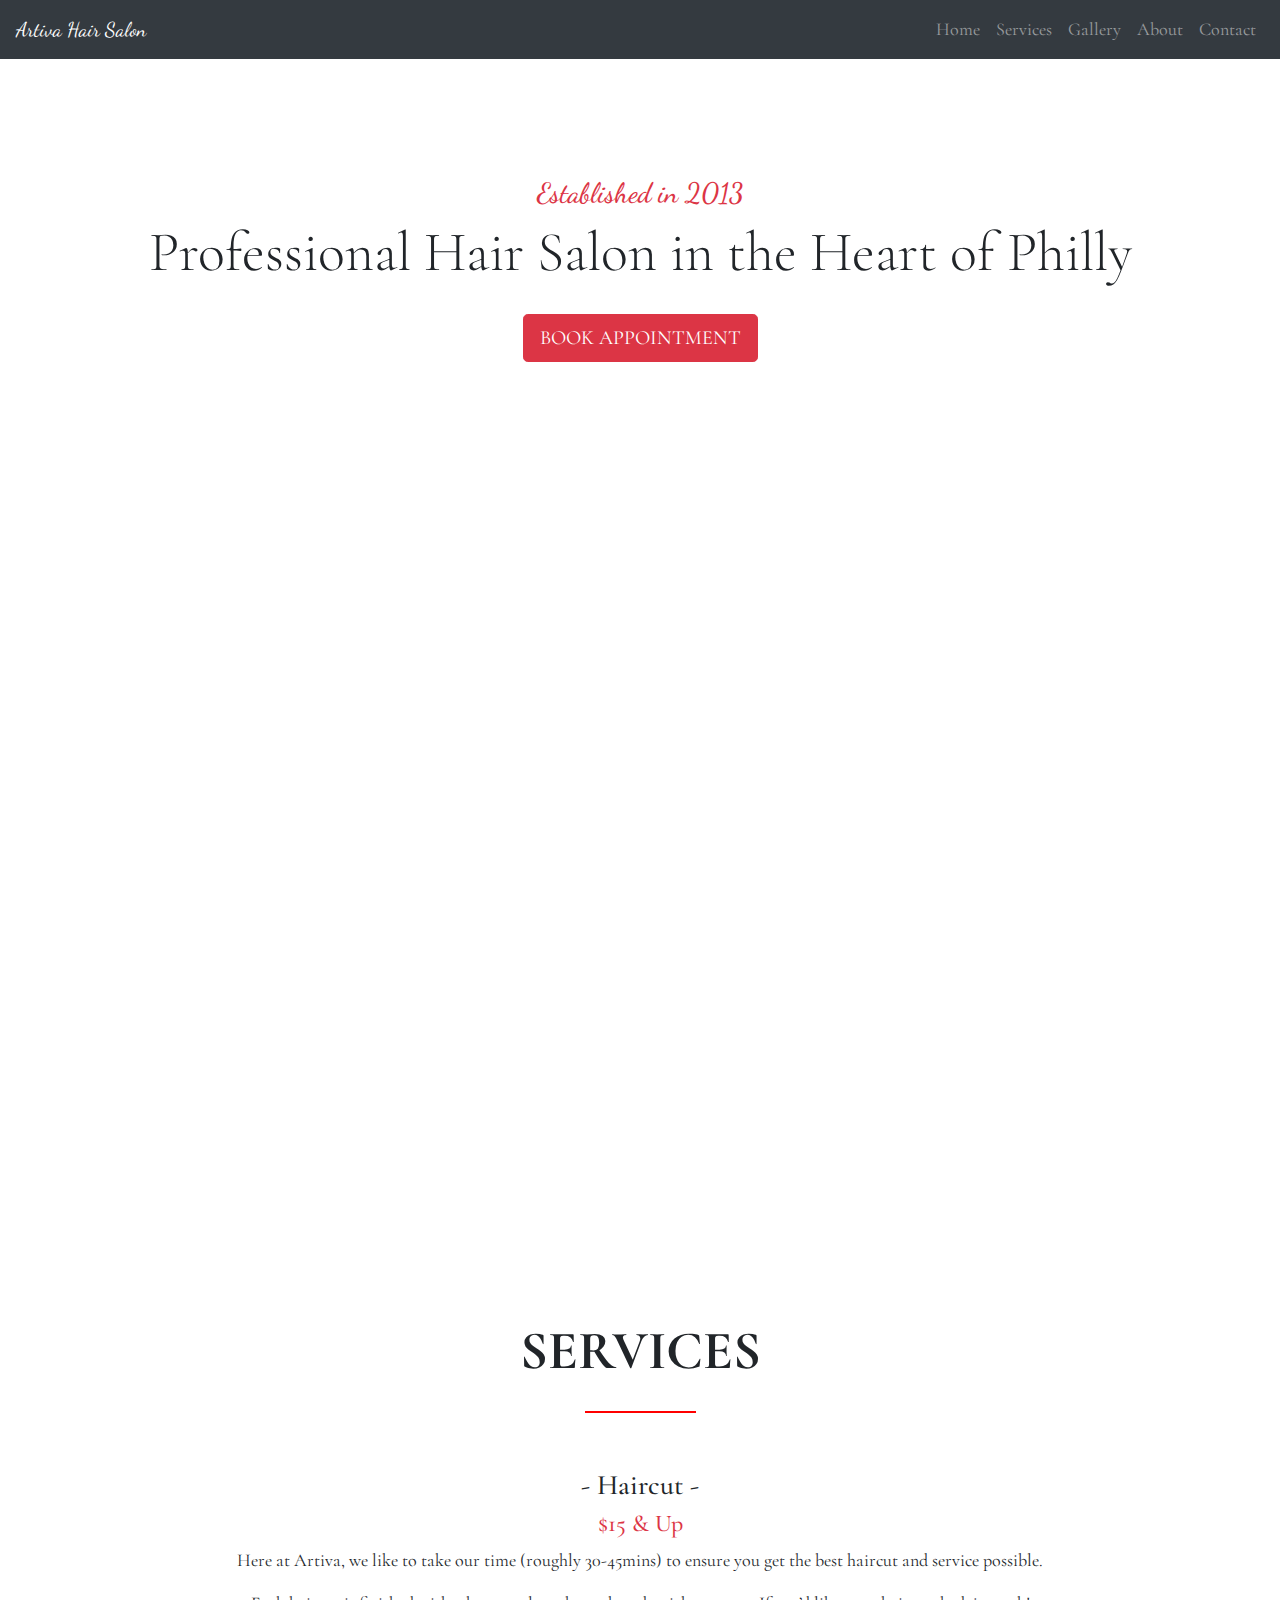
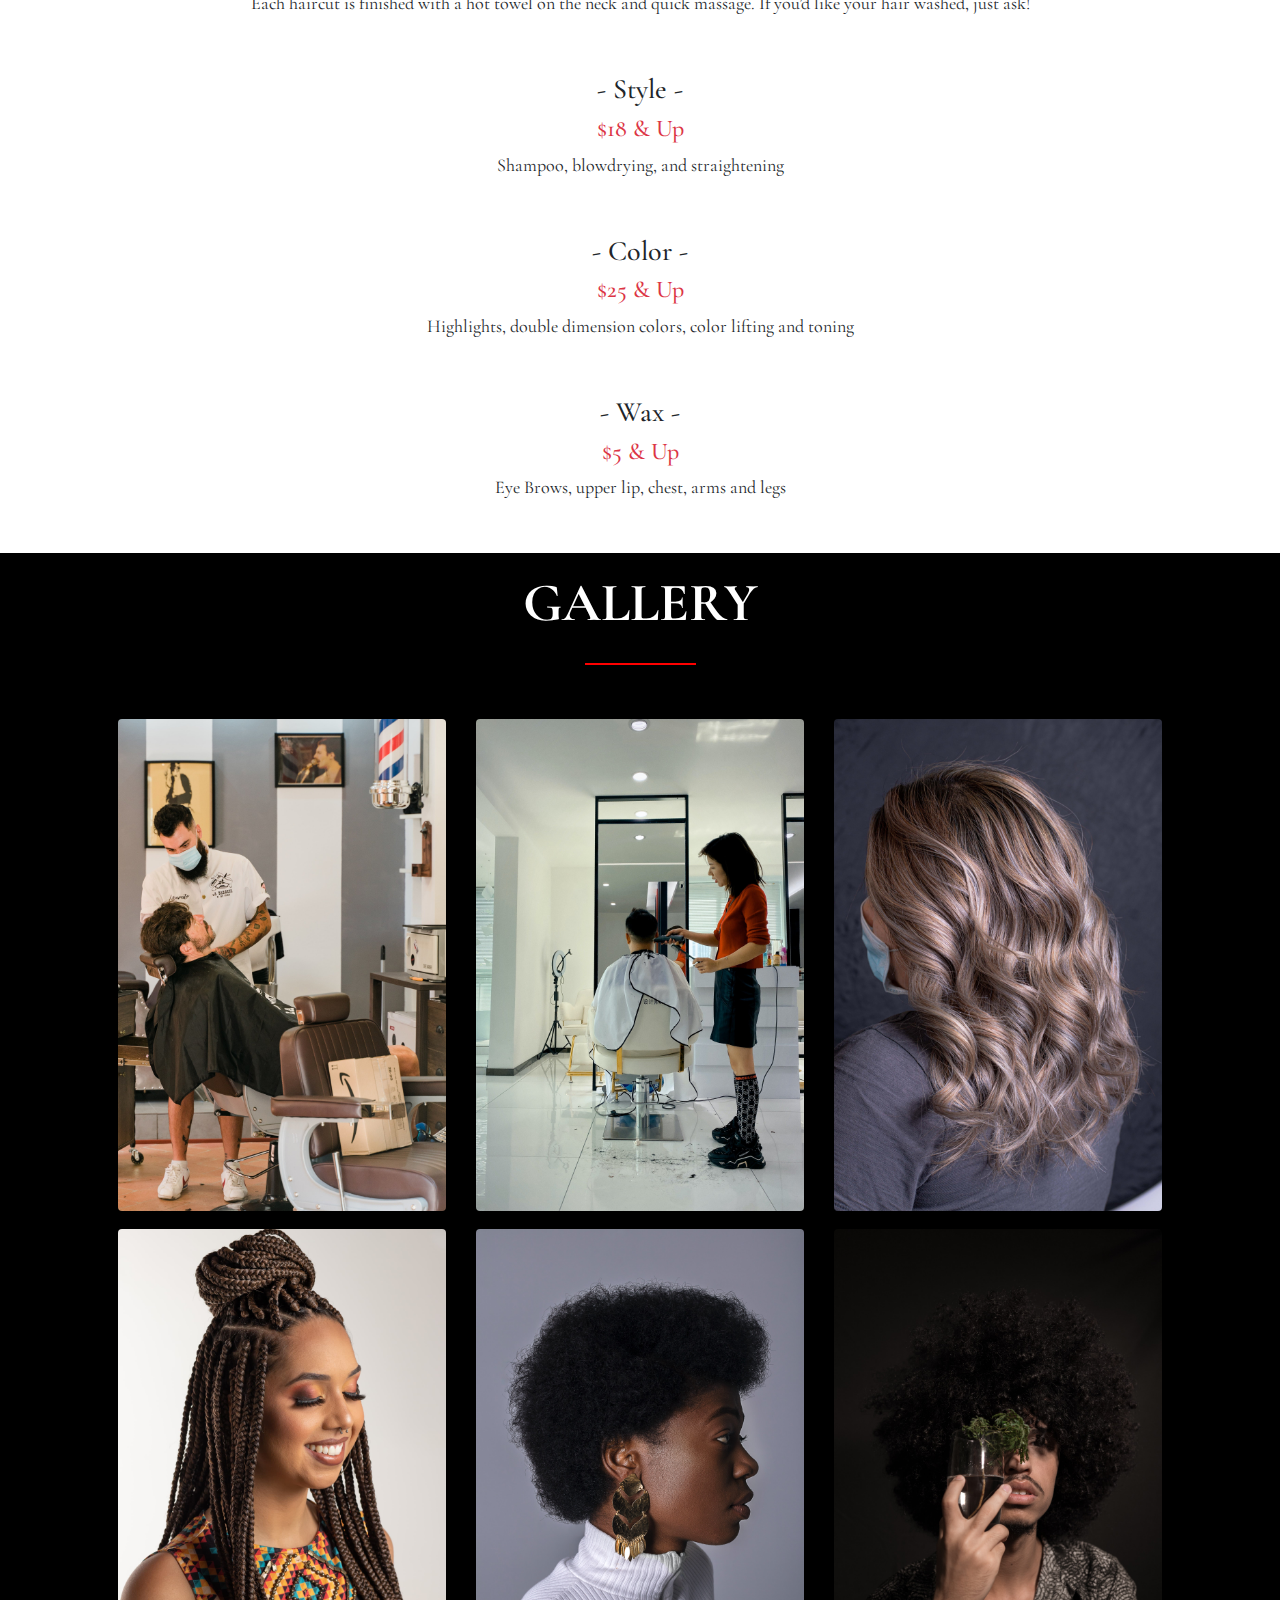
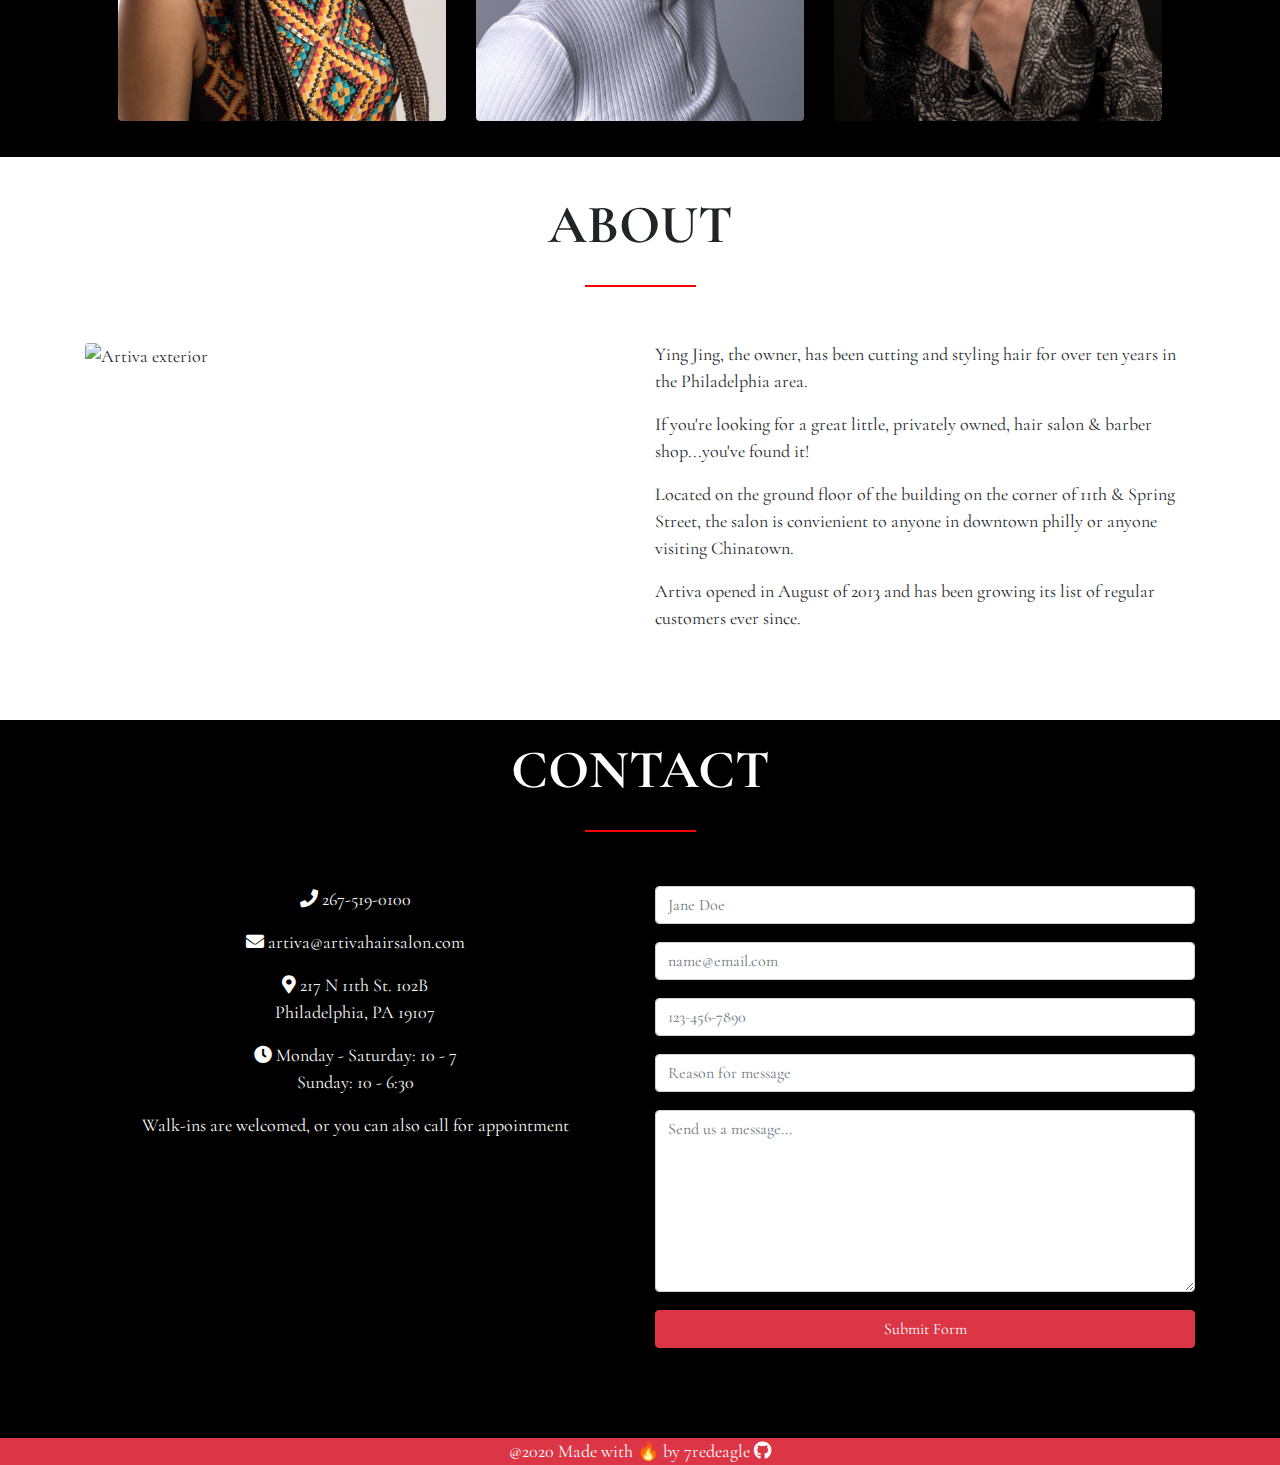
==== commit 5aa3df6d: "Update index.html" ====
--- a/index.html
+++ b/index.html
@@ -28,12 +28,12 @@
     <nav class="nav justify-content-center bg-danger" id="nav-info">
       <a class="nav-link text-white" href="tel:267-519-0100" target="_blank" rel="noopener"><i class="fas fa-phone"></i>
         267-519-0100</a>
-      <a class="nav-link text-white" href="mailto:artiva@artivahairsalon.com" target="_blank"><i
+      <a class="nav-link text-white" href="mailto:artiva@artivahairsalon.com" target="_blank" rel="noopener"><i
           class="fas fa-envelope"></i>
         artiva@artivahairsalon.com</a>
       <a class="nav-link text-white"
         href="https://www.google.com/maps/place/Artiva+Hair+Salon/@39.956091,-75.1592897,17z/data=!3m1!4b1!4m5!3m4!1s0x89c6c62afeccf079:0x582016cff3d1676b!8m2!3d39.956091!4d-75.157101"
-        target="_blank"><i class="fas fa-map-marker-alt"></i>
+        target="_blank" rel="noopener"><i class="fas fa-map-marker-alt"></i>
         217 N 11th St. 102B</a>
       <span class="nav-link text-white"><i class="fas fa-clock"></i>
         Mon-Sat: 10 - 7 Sun: 10 - 6:30</span>
@@ -233,8 +233,8 @@
     </section>
   </main>
   <footer class="bg-danger text-white text-center">
-    <p>@2020 Made with 🔥 by<a href="https://github.com/tiger-fish" target="_blank" rel="noopener" class="text-white">
-        tiger-fish <i class="fab fa-github"></i></a></a>
+    <p>@2020 Made with 🔥 by<a href="https://github.com/7redeagle" target="_blank" rel="noopener" class="text-white">
+        7redeagle <i class="fab fa-github"></i></a></a>
     </p>
   </footer>
 
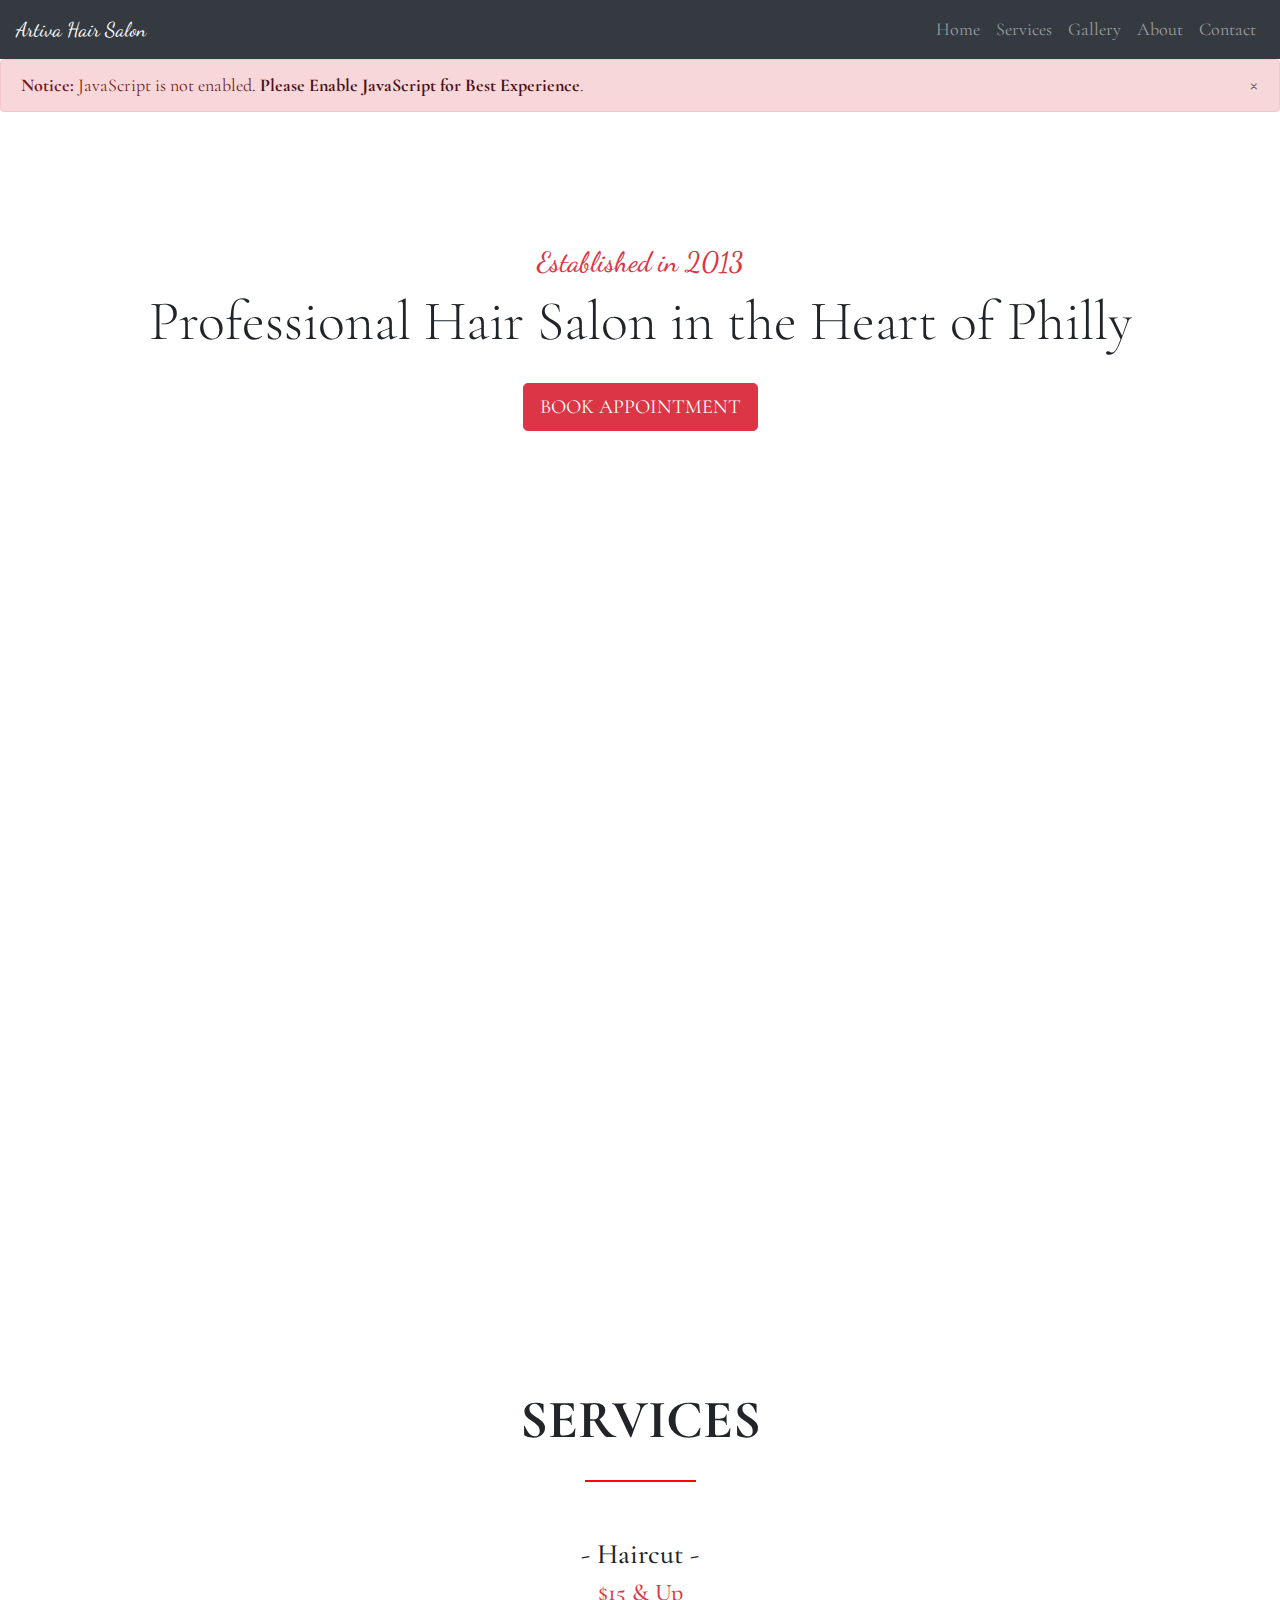
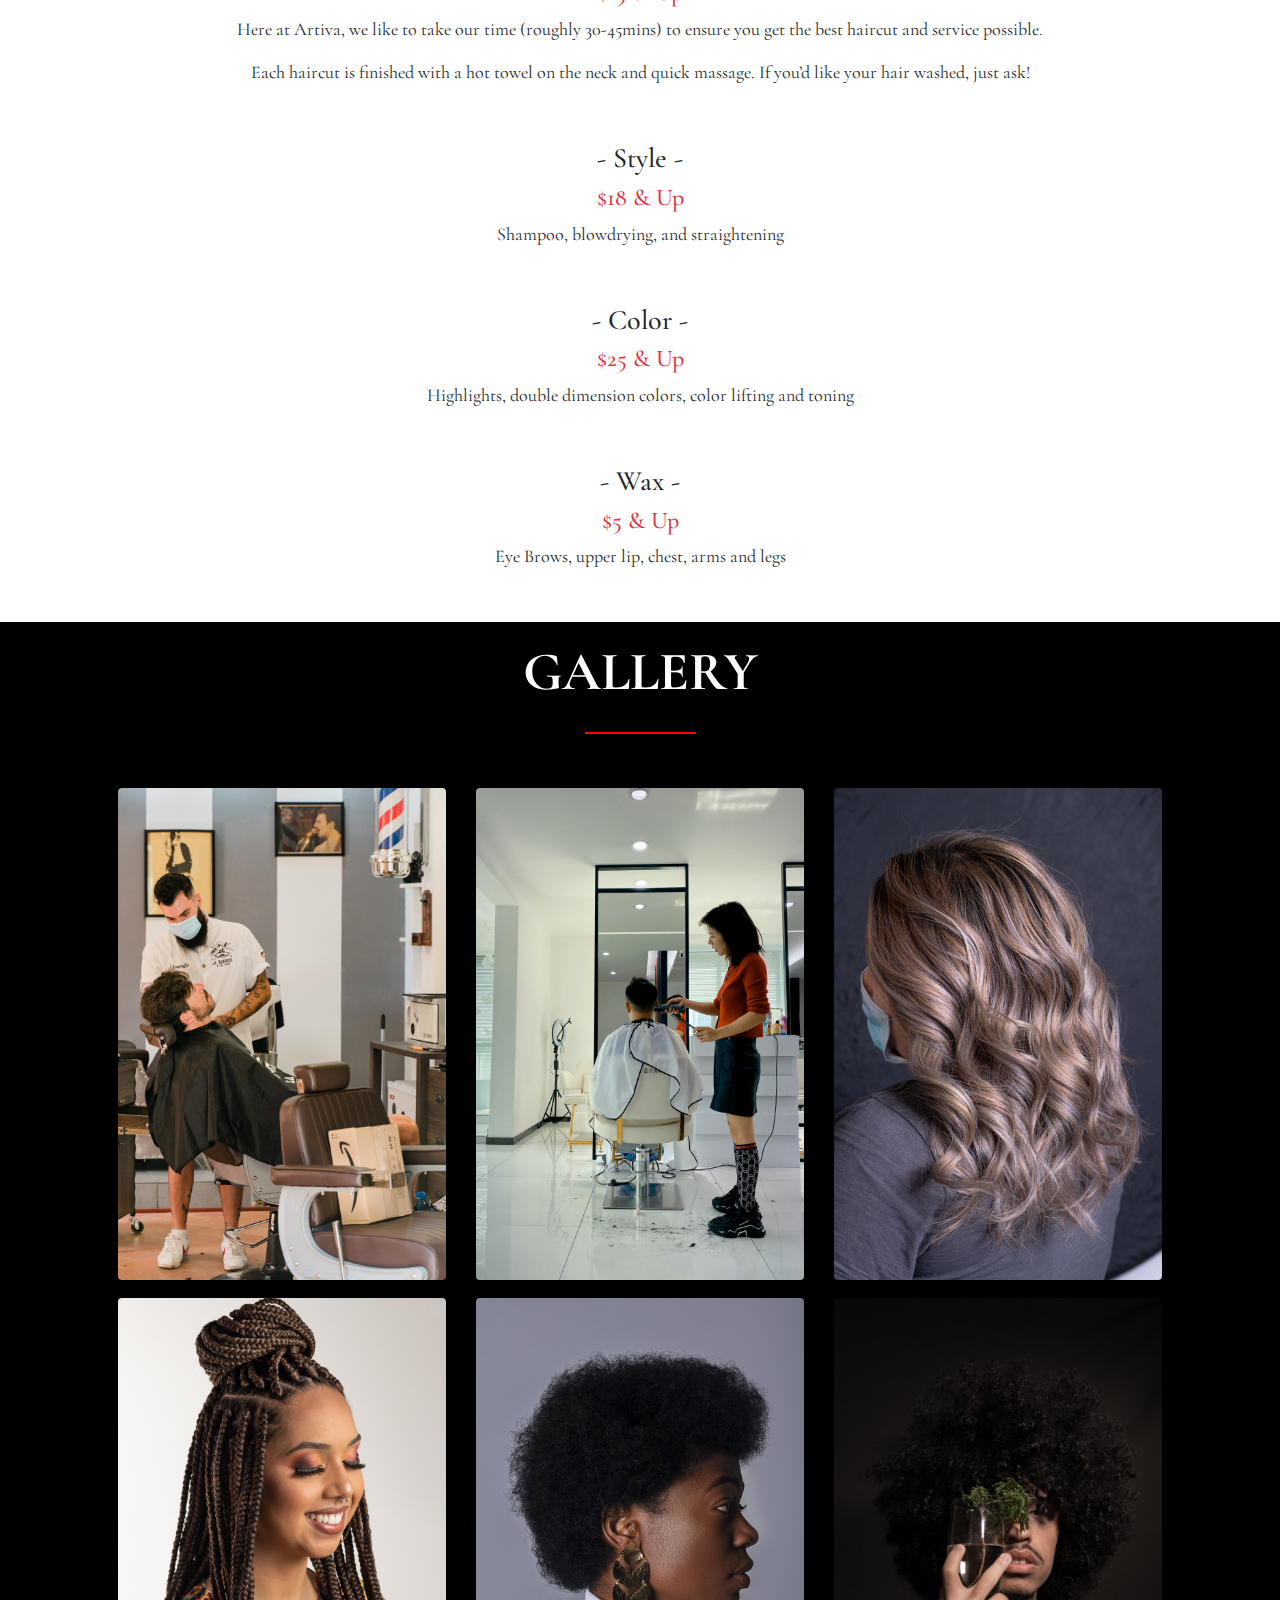
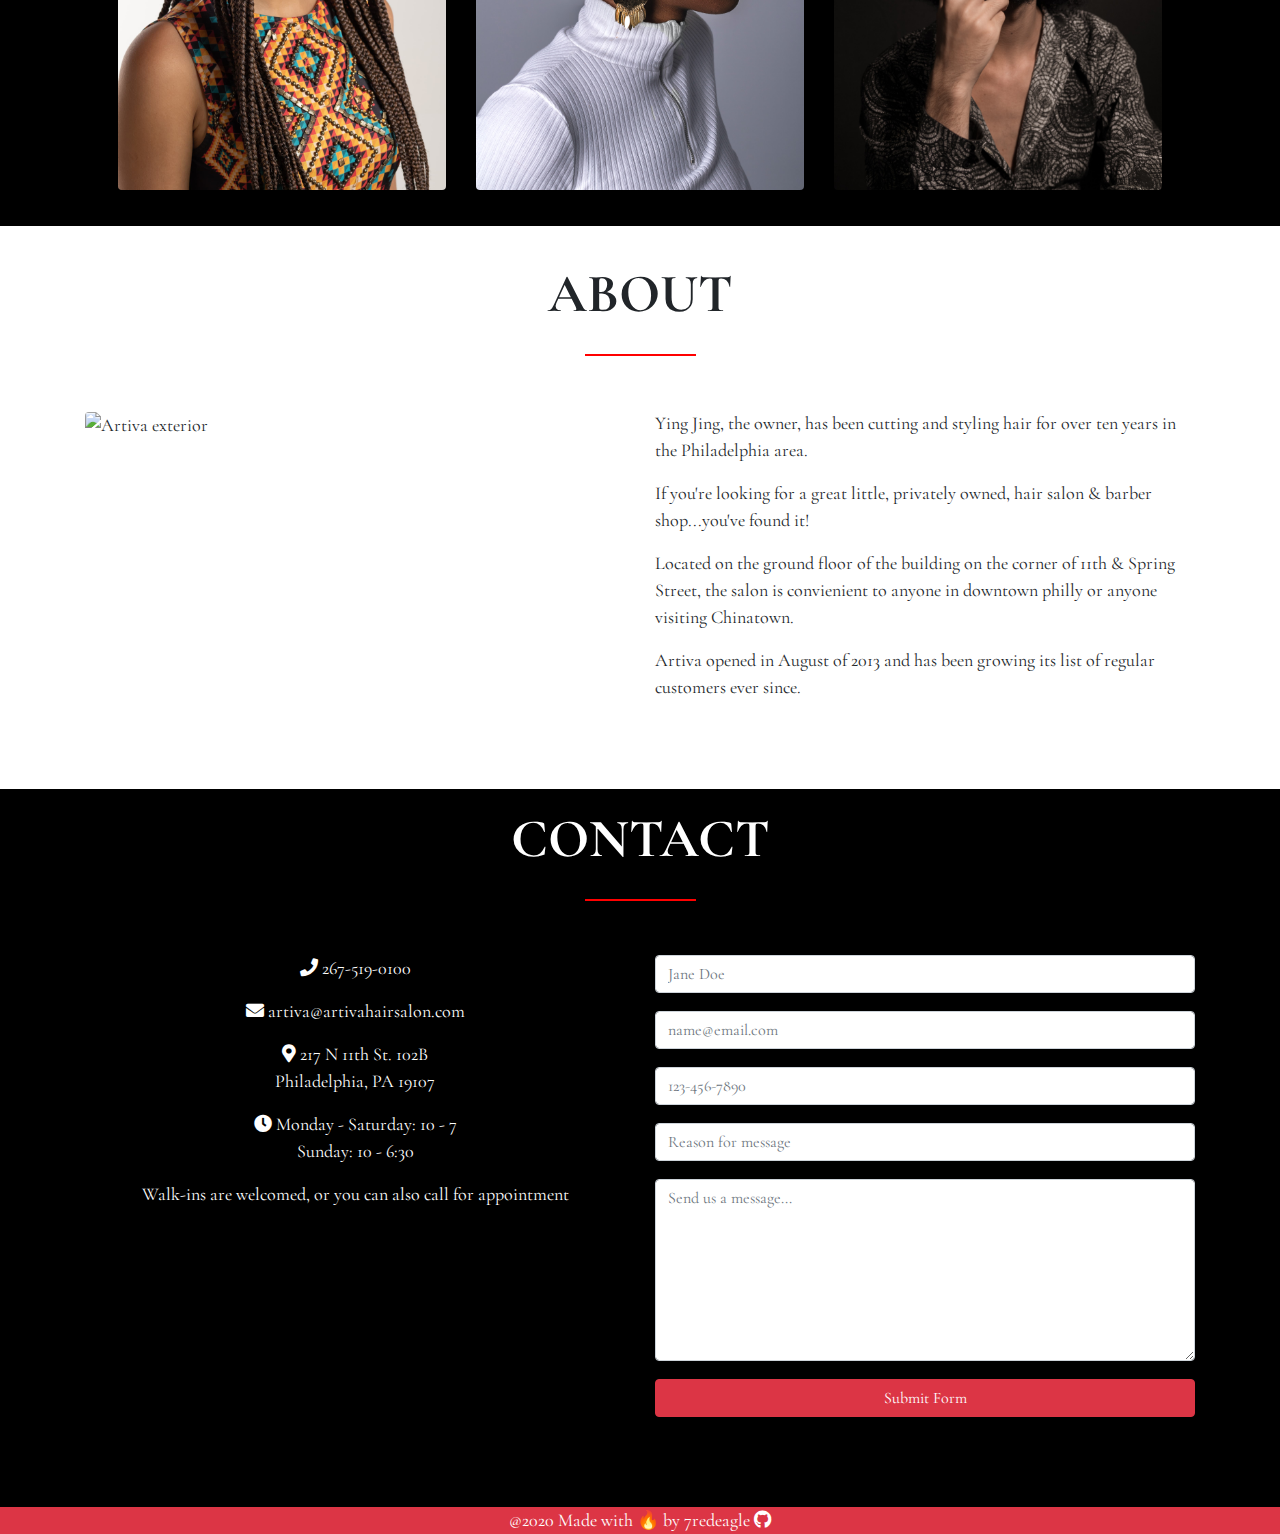
==== commit 8f5a2184: "Update index.html" ====
--- a/index.html
+++ b/index.html
@@ -23,6 +23,10 @@
 
 
 <body data-spy="scroll">
+  <div class="alert alert-danger">
+			<button type="button" class="close" data-dismiss="alert" aria-hidden="true">×</button>
+			<span><strong>Notice: </strong> JavaScript is not enabled. <a href="https://enable-javascript.com/" class="alert-link">Please Enable JavaScript for Best Experience</a>.</span>
+		</div>
   <header class="sticky-top">
     <!-- header: email, phone, address -->
     <nav class="nav justify-content-center bg-danger" id="nav-info">
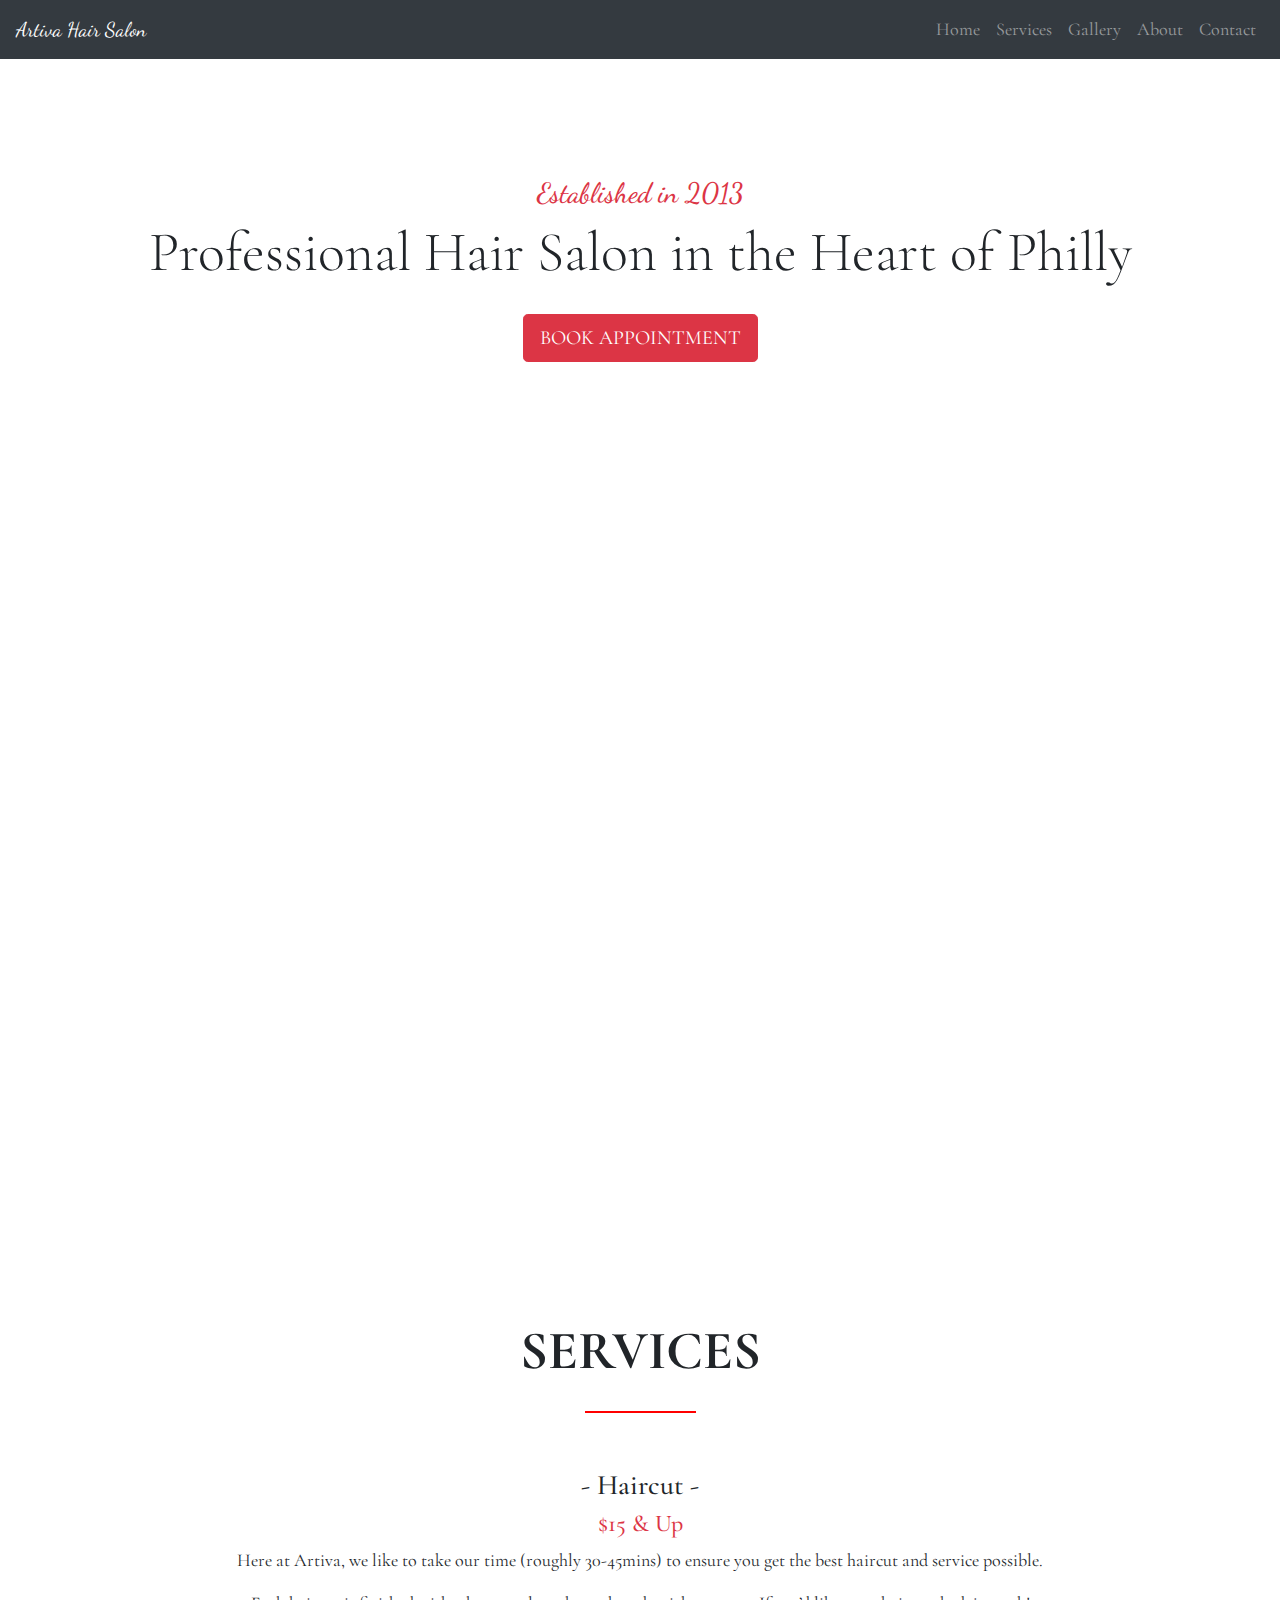
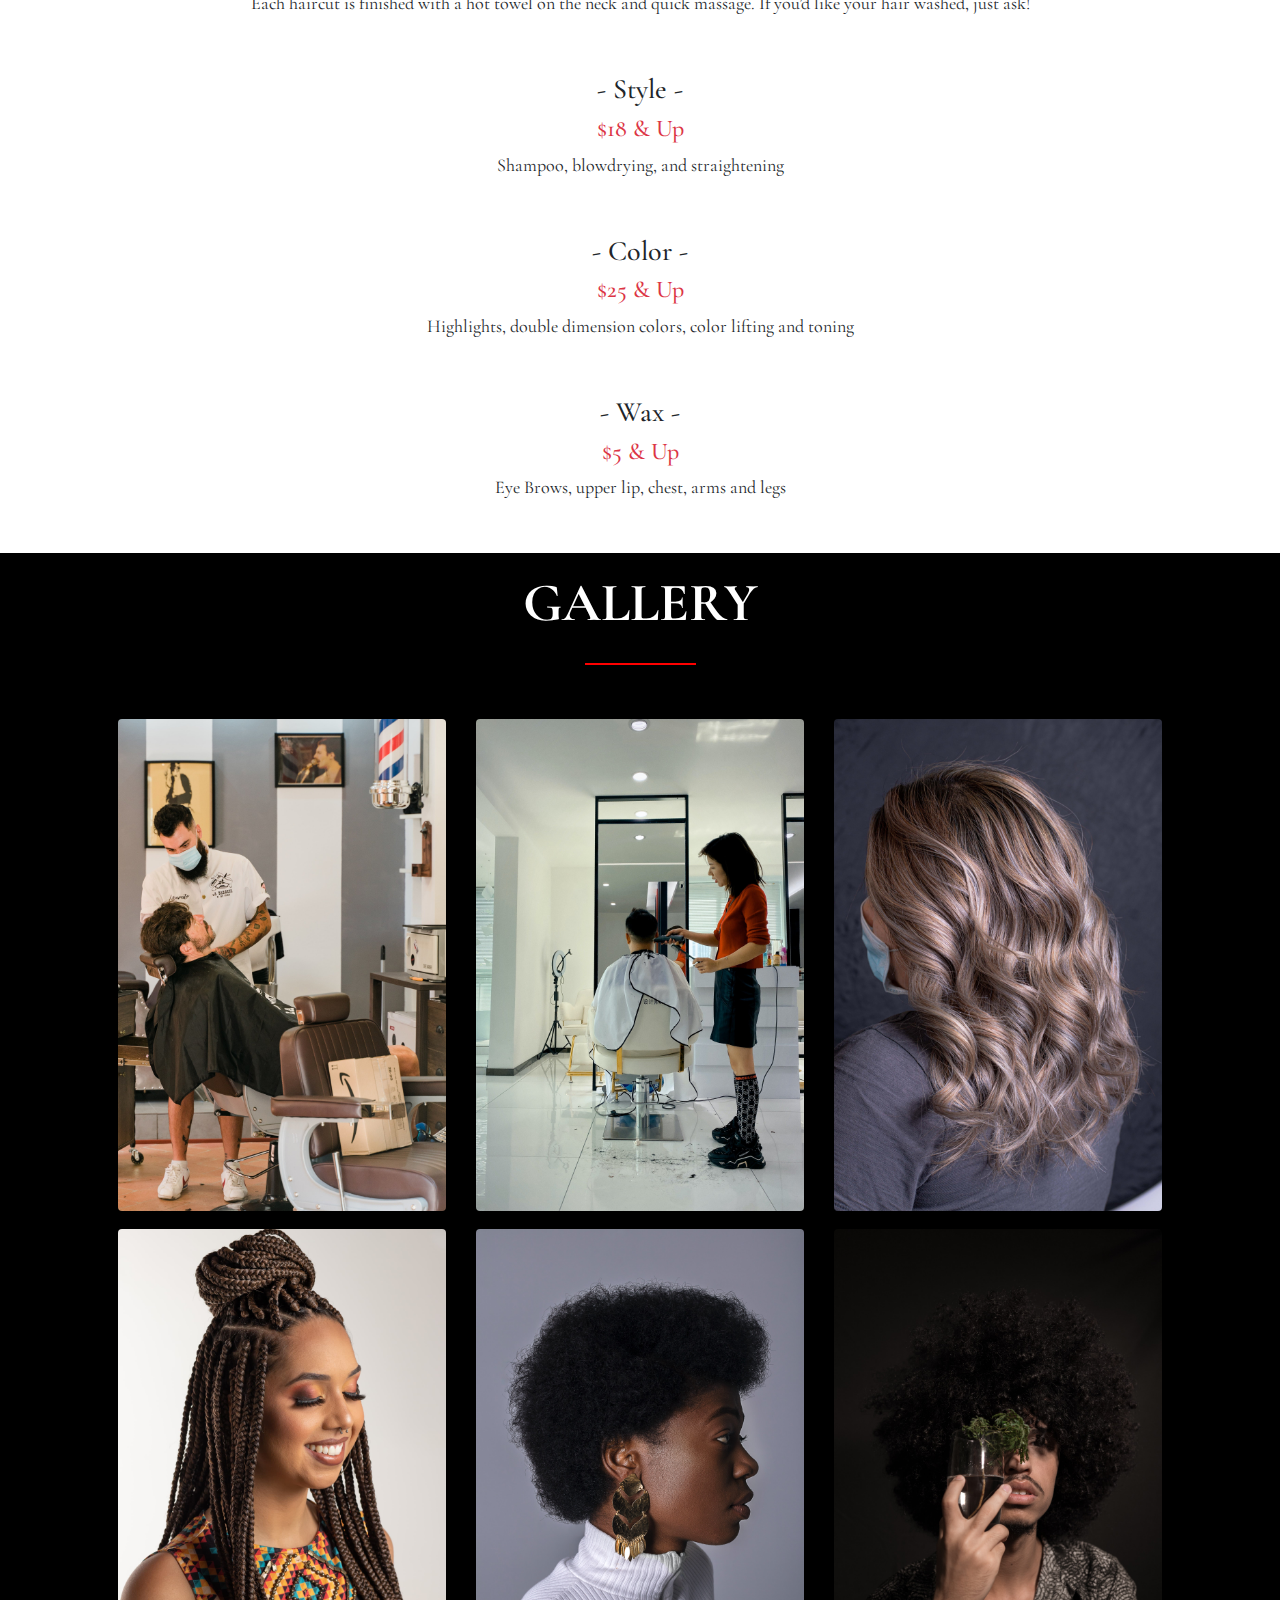
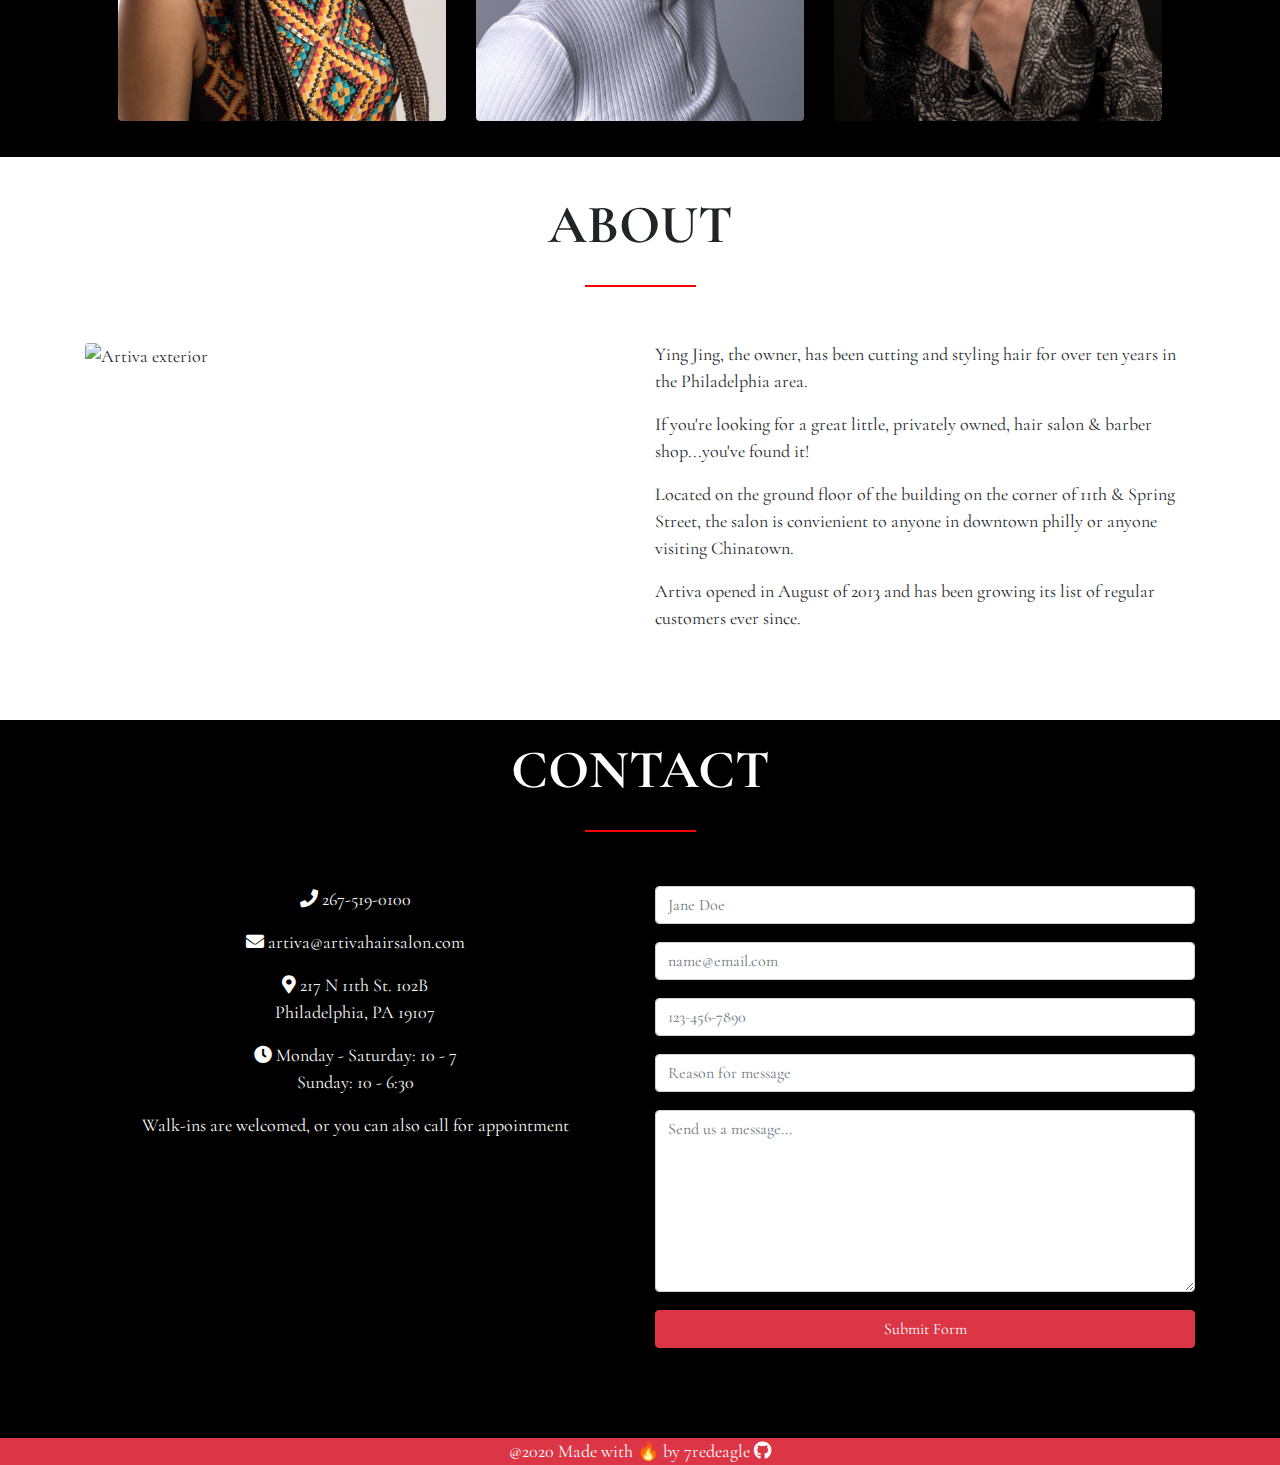
==== commit 4b4e0f16: "Update index.html" ====
--- a/index.html
+++ b/index.html
@@ -23,10 +23,12 @@
 
 
 <body data-spy="scroll">
-  <div class="alert alert-danger">
+  <noscript>
+		<div class="alert alert-danger">
 			<button type="button" class="close" data-dismiss="alert" aria-hidden="true">×</button>
-			<span><strong>Notice: </strong> JavaScript is not enabled. <a href="https://enable-javascript.com/" class="alert-link">Please Enable JavaScript for Best Experience</a>.</span>
+			<span><strong>Notice: </strong> JavaScript is not enabled. <a href="https://enable-javascript.com/" class="alert-link">Please enable JavaScript for best experience</a>.</span>
 		</div>
+  </noscript>
   <header class="sticky-top">
     <!-- header: email, phone, address -->
     <nav class="nav justify-content-center bg-danger" id="nav-info">
